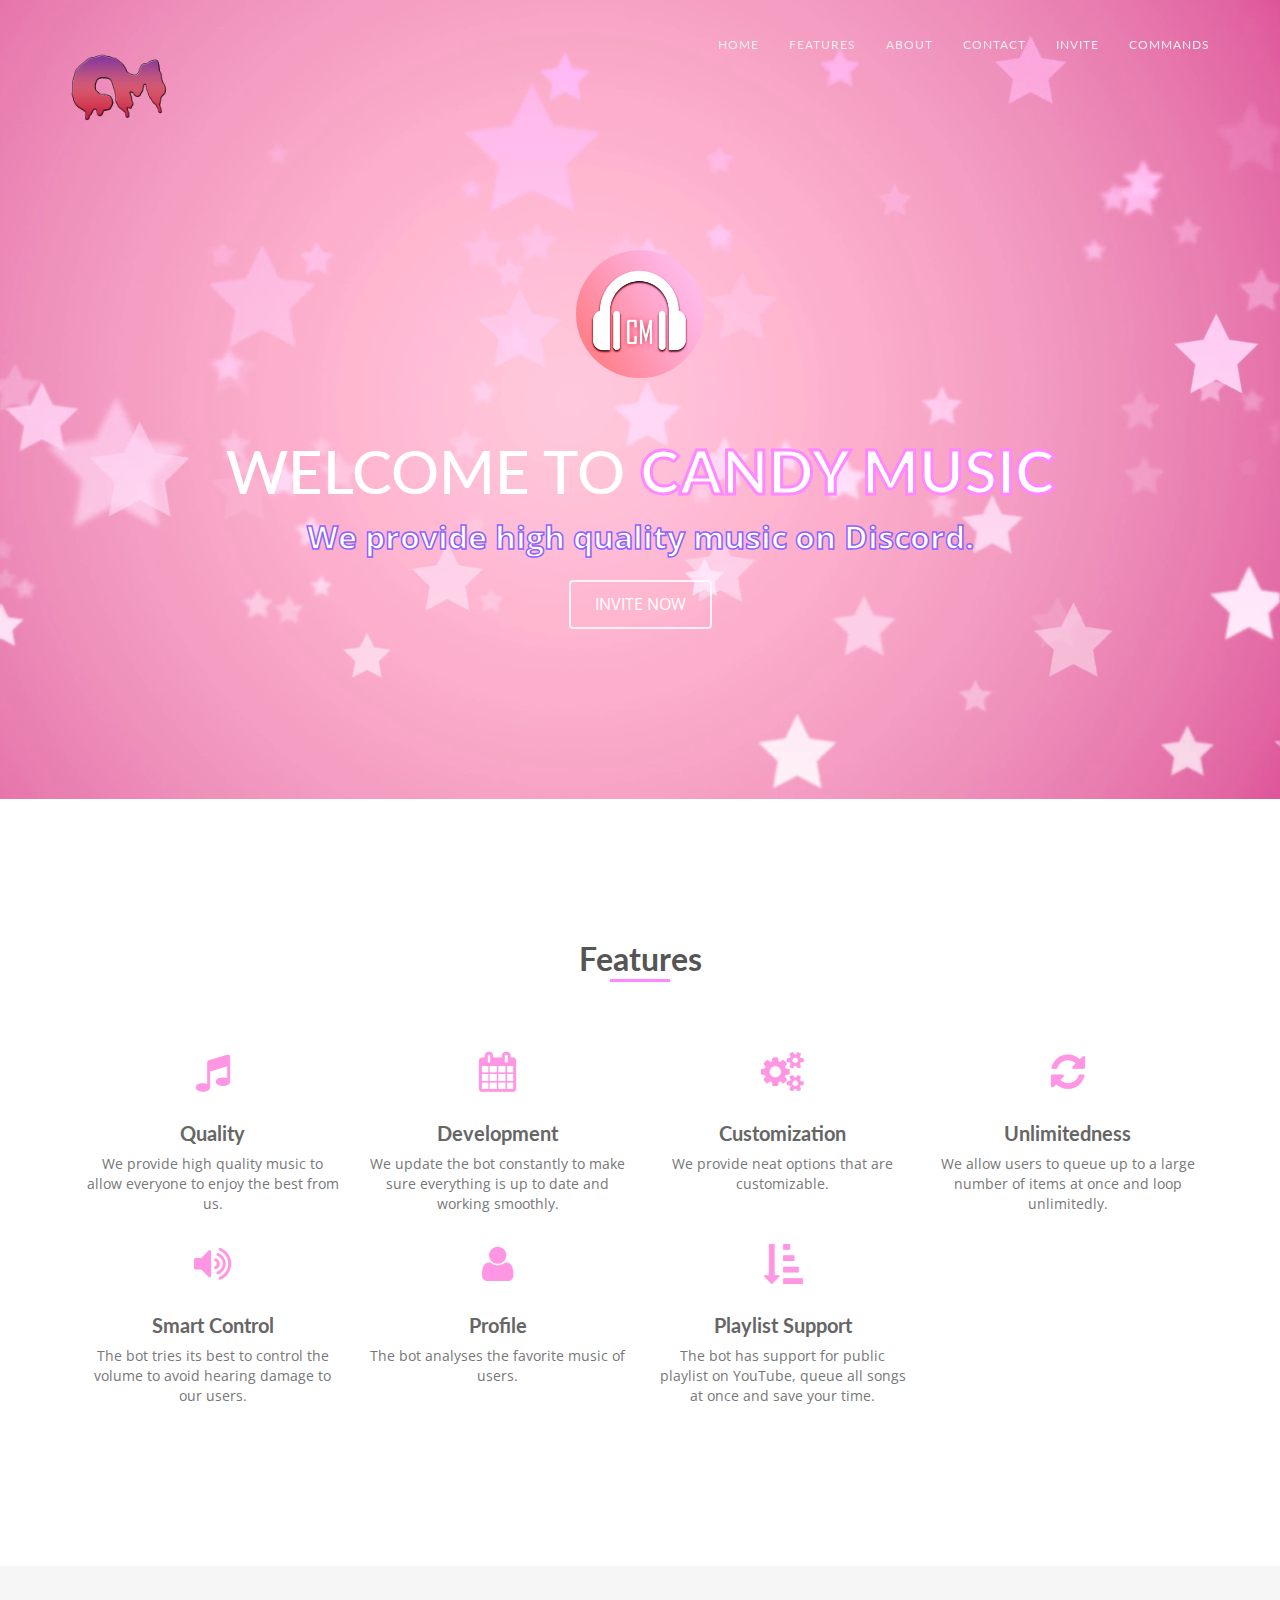
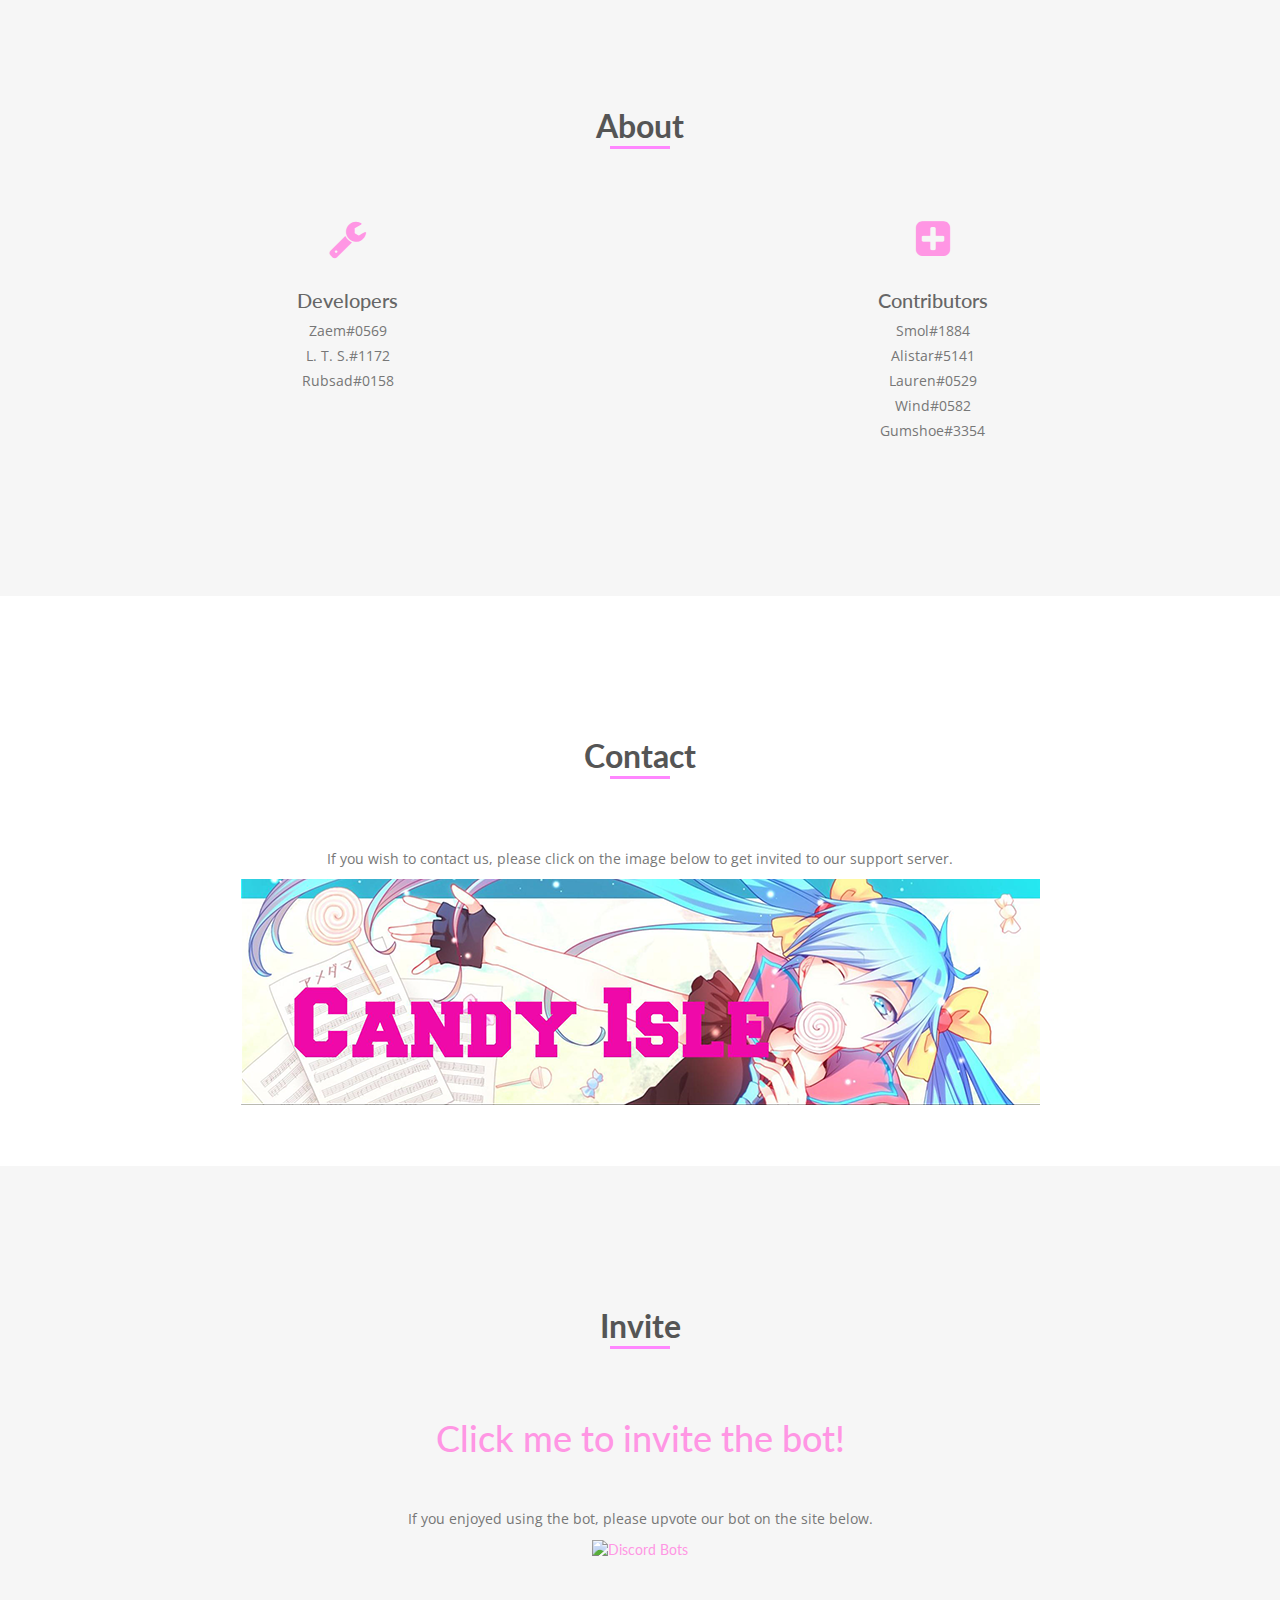
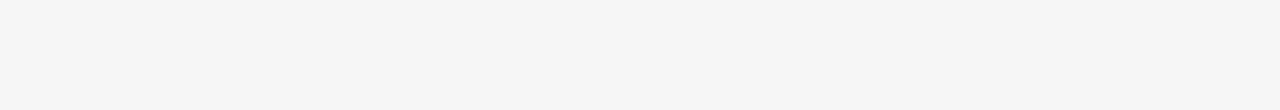
==== index.html @ 7e662207 "Update index.html" ====
<!DOCTYPE html>
<html>
	
	
	<head>
<meta charset="utf-8">
<meta name="viewport" content="width=device-width, initial-scale=1">
<title>Candy Music</title>
<script>

	var symbols = ["▃", "▄", "▅", "▆", "▇", "█"];
	setInterval(() => {
  document.title = symbols[Math.floor(Math.random()*symbols.length)] +" " + symbols[Math.floor(Math.random()*symbols.length)] + " " + symbols[Math.floor(Math.random()*symbols.length)] + " Candy Music " + symbols[Math.floor(Math.random()*symbols.length)] + " " + symbols[Math.floor(Math.random()*symbols.length)] + " " + symbols[Math.floor(Math.random()*symbols.length)];
	}, 250)
  </script>
  
<meta name="description" content="">
<meta name="author" content="">

<!-- Favicons
    ================================================== -->
<link rel="shortcut icon" href="img/favicon.ico" type="image/x-icon">
<link rel="apple-touch-icon" href="img/apple-touch-icon.png">
<link rel="apple-touch-icon" sizes="72x72" href="img/apple-touch-icon-72x72.png">
<link rel="apple-touch-icon" sizes="114x114" href="img/apple-touch-icon-114x114.png">

<!-- Bootstrap -->
<link rel="stylesheet" type="text/css"  href="css/bootstrap.css">
<link rel="stylesheet" type="text/css" href="fonts/font-awesome/css/font-awesome.css">
<link rel="stylesheet" type="text/css" href="fonts/font-awesome/css/styles.css">
<link href="https://file.myfontastic.com/V3TBBQQPGmrtsJyQskfBVn/icons.css" rel="stylesheet">


<!-- Stylesheet
    ================================================== -->
<link rel="stylesheet" type="text/css"  href="css/style.css">
<link rel="stylesheet" type="text/css" href="css/prettyPhoto.css">
<link href='http://fonts.googleapis.com/css?family=Lato:400,700,900,300' rel='stylesheet' type='text/css'>
<link href='http://fonts.googleapis.com/css?family=Open+Sans:400,700,800,600,300' rel='stylesheet' type='text/css'>
<script type="text/javascript" src="js/modernizr.custom.js"></script>

<!-- HTML5 shim and Respond.js for IE8 support of HTML5 elements and media queries -->
<!-- WARNING: Respond.js doesn't work if you view the page via file:// -->
<!--[if lt IE 9]>
      <script src="https://oss.maxcdn.com/html5shiv/3.7.2/html5shiv.min.js"></script>
      <script src="https://oss.maxcdn.com/respond/1.4.2/respond.min.js"></script>
    <![endif]-->

    <style>
	    @-webkit-keyframes pfp {
		    0%  {bottom:0px;}
		    50% {bottom:40px;}
		    100% {bottom:0px;}
            }
            @keyframes pfp {
              0%  {bottom:0px;}
              50% {bottom:40px;}
              100% {bottom:0px;}
            }

            img.CICover{
              width:auto;
            	max-width:75%;
            	height:auto;
            }
    </style>
</head>


	<body>
<nav id="menu" class="navbar navbar-default navbar-fixed-top">
        <div class="container"> 
          <!-- Brand and toggle get grouped for better mobile display -->
          <div class="navbar-header">
            <button type="button" class="navbar-toggle collapsed" data-toggle="collapse" data-target="#bs-example-navbar-collapse-1"> <span class="sr-only">Toggle navigation</span> <span class="icon-bar"></span> <span class="icon-bar"></span> <span class="icon-bar"></span> </button>
            <a class="navbar-brand" href="index.html"><img src="img/icon.png" width="100" height="100"></img><strong></strong></a></div>
          <!-- Collect the nav links, forms, and other content for toggling -->
          <div class="collapse navbar-collapse" id="bs-example-navbar-collapse-1">
            <ul class="nav navbar-nav navbar-right">
              <li><a href="#home" class="page-scroll">Home</a></li>
              <li><a href="#features-section" class="page-scroll">Features</a></li>
              <li><a href="#about-section" class="page-scroll">About</a></li>
              <li><a href="#contact-section" class="page-scroll">Contact</a></li>
              <li><a href="#invite-section" class="page-scroll">Invite</a></li>
              <li><a href="commands.html#commands-section" target="_self">Commands</a></li>
            </ul>
          </div>
          <!-- /.navbar-collapse --> 
        </div>
        <!-- /.container-fluid --> 
      </nav>
      </body>
      <!-- style="background-image:url(https://cdn.discordapp.com/attachments/242175117831045121/392961138247073802/floating-light-pink-stars-fade-in-and-out-against-a-pink-backdrop-looping-motion-background_spv1hisg.png); background-size: cover; background-repeat: no-repeat;" -->
<body>
        <header class="text-center" name="home">
                <div class="intro-text">
                  <img src="img/Untitle232d-1.png" style="border-radius: 50%; position: relative; -webkit-animation-name: pfp; -webkit-animation-duration: 2.5s; animation-name: pfp; animation-duration: 2.5s; animation-iteration-count: infinite; -webkit-animation-timing-function: ease-in-out; animation-timing-function: ease-in-out; animation-direction: alternate;" width="128px" height="128px"></img><br><br><br>
                  
                  <h1>Welcome to <strong>Candy Music</strong></h1>
                  <p2>We provide high quality music on Discord.</p2><br><br>
                  <a href="#invite-section" class="btn btn-default btn-lg page-scroll">INVITE NOW</a> </div>
              </header>
              
	<!-- features section-->
	<div id="features-section" class="text-center">
  <div class="container">
    <div class="features-title center">
      <h2>Features</h2>
      <hr>
      <div class="clearfix"></div>
      <p></p>
    </div>
    <div class="space"></div>
    <div class="row"></div>
      <div class="col-md-3 col-sm-6 service"> <i class="fa fa-music"></i>
        <h4>Quality</h4>
        <p>We provide high quality music to allow everyone to enjoy the best from us.</p>
      </div>
      <div class="col-md-3 col-sm-6 service"> <i class="fa fa-calendar"></i>
        <h4>Development</h4>
        <p>We update the bot constantly to make sure everything is up to date and working smoothly.</p>
      </div>
      <div class="col-md-3 col-sm-6 service"> <i class="fa fa-gears"></i>
        <h4>Customization</h4>
        <p>We provide neat options that are customizable.</p>
      </div>
      <div class="col-md-3 col-sm-6 service"> <i class="fa fa-refresh"></i>
        <h4>Unlimitedness</h4>
        <p>We allow users to queue up to a large number of items at once and loop unlimitedly.</p>
	      <br>
      </div>
	<div class="col-md-3 col-sm-4 service"> <i class="fa fa-volume-up"></i>
        <h4>Smart Control</h4>
        <p>The bot tries its best to control the volume to avoid hearing damage to our users.</p>
      </div>
	<div class="col-md-3 col-sm-4 service"> <i class="fa fa-user"></i>
        <h4>Profile</h4>
        <p>The bot analyses the favorite music of users.</p>
      </div>
	<div class="col-md-3 col-sm-4 service"> <i class="fa fa-sort-amount-asc"></i>
        <h4>Playlist Support</h4>
        <p>The bot has support for public playlist on YouTube, queue all songs at once and save your time.</p>
      </div>

		</div>
    </div>
  </div>
</div>

	<!-- services section-->
		
		<!-- about section -->
			<div id="about-section" class="text-center">
				<div class="container">
					<div class="about-title center">
						<h2>About</h2>
						<hr>
							<div class="clearfix"></div>
							<p></p>
						</div>
						<div class="space"></div>
						<div class="row">
							<div class="col-sm-4 col-md-6 col-lg-6 web"> <i class="fa fa-wrench"></i>
							<h4>Developers</h4>
              <p>Zaem#0569</p>
              <p>L. T. S.#1172</p>
              <p>Rubsad#0158</p>
							</div>
							<div class="col-sm-4 col-md-6 col-lg-6 web"><i class="fa fa-plus-square"></i>
								<h4>Contributors</h4>
                  <p>Smol#1884</p>
                  <p>Alistar#5141</p>
                  <p>Lauren#0529</p>
                  <p>Wind#0582</p>
                  <p>Gumshoe#3354</p>
								</div>
							</div>
					</div>
				</div>
      <!--about section-->

      		<!-- contact section -->
			<div id="contact-section" class="text-center">
				<div class="container">
					<div class="contact-title center">
						<h2>Contact</h2>
						<hr>
              <div class="clearfix"></div>
              <p></p>
              <div class="space"></div>
              <p>If you wish to contact us, please click on the image below to get invited to our support server.</p>
              <a href="https://discord.gg/82qbPBb" target="_blank"><img class="CICover" src="img/CI.png" /></a>
						</div>
					</div>
				</div>
      <!--contact section-->

          <!-- invite section -->
			<div id="invite-section" class="text-center">
				<div class="container">
					<div class="invite-title center">
						<h2>Invite</h2>
						<hr>
              <div class="clearfix"></div>
              <p></p>
              <div class="space"></div>
              <a class="invite" href="https://discordapp.com/oauth2/authorize?permissions=53554192&scope=bot&client_id=335021561973309442" target="_blank"><h1>Click me to invite the bot!</h1></a><br><br>
              <p>If you enjoyed using the bot, please upvote our bot on the site below.</p>
              <a href="https://discordbots.org/bot/335021561973309442">
                <img src="https://discordbots.org/api/widget/335021561973309442.svg" alt="Discord Bots" />
              </a>
						</div>
					</div>
				</div>
      <!--contact section-->
      
<!-- jQuery (necessary for Bootstrap's JavaScript plugins) --> 
<script src="https://ajax.googleapis.com/ajax/libs/jquery/1.11.1/jquery.min.js"></script> 
<script type="text/javascript" src="js/jquery.1.11.1.js"></script> 
<!-- Include all compiled plugins (below), or include individual files as needed --> 
<script type="text/javascript" src="js/bootstrap.js"></script> 
<script type="text/javascript" src="js/SmoothScroll.js"></script> 
<script type="text/javascript" src="js/jquery.counterup.js"></script> 
<script type="text/javascript" src="js/waypoints.js"></script> 
<script type="text/javascript" src="js/jquery.prettyPhoto.js"></script> 
<script type="text/javascript" src="js/jquery.isotope.js"></script> 
<script type="text/javascript" src="js/jqBootstrapValidation.js"></script> 
<script type="application/javascript">
  document.addEventListener('DOMContentLoaded', function() {
    if ( window.location.hash ) {
        smoothScroll.animateScroll(  null, window.location.hash  );
    }
});
</script>

<!-- Javascripts
    ================================================== --> 
<script type="text/javascript" src="js/main.js"></script>
</html>
---- fonts/font-awesome/css/styles.css ----
@charset "UTF-8";

@font-face {
  font-family: "cmicon";
  src:url("fonts/cmicon.eot");
  src:url("fonts/cmicon.eot?#iefix") format("embedded-opentype"),
    url("fonts/cmicon.woff") format("woff"),
    url("fonts/cmicon.ttf") format("truetype"),
    url("fonts/cmicon.svg#cmicon") format("svg");
  font-weight: normal;
  font-style: normal;

}

[data-icon]:before {
  font-family: "cmicon" !important;
  content: attr(data-icon);
  font-style: normal !important;
  font-weight: normal !important;
  font-variant: normal !important;
  text-transform: none !important;
  speak: none;
  line-height: 1;
  -webkit-font-smoothing: antialiased;
  -moz-osx-font-smoothing: grayscale;
}

[class^="icon-"]:before,
[class*=" icon-"]:before {
  font-family: "cmicon" !important;
  font-style: normal !important;
  font-weight: normal !important;
  font-variant: normal !important;
  text-transform: none !important;
  speak: none;
  line-height: 1;
  -webkit-font-smoothing: antialiased;
  -moz-osx-font-smoothing: grayscale;
}

.icon-cmicon:before {
  content: "\61";
}
---- css/style.css ----
body, html {
	font-family: 'Lato', sans-serif;
	text-rendering: optimizeLegibility !important;
	-webkit-font-smoothing: antialiased !important;
	color: #777;
}
h1 strong {
	font-weight: 900;
	-webkit-text-stroke: 3.0px #FF87FF;
	-webkit-text-fill-color: #FFFFFF;
}
h2 {
	line-height: 20px;
	font-size: 32px;
	font-weight: 700;
	margin: 0;
	color: #555;
}
h3 {
	font-size: 16px;
	font-weight: 700;
}
h4 {
	font-size: 20px;
	color: #666;
}
h5 {
	text-transform: uppercase;
	font-weight: 700;
	line-height: 20px;
}
p {
	font-family: 'Open Sans', sans-serif;
}
p2{
	-webkit-text-stroke: 1.5px #8D63FF;
	-webkit-text-fill-color: #FFFFFF;
	font-family: 'Open Sans', sans-serif;
	font-size: 32px;
	font-weight: 700;
}
a {
	color: #ff96e4;
}
a:hover, a:focus {
	text-decoration: none;
	color: rgb(34, 34, 34);
}
a.invite:hover, a.invite:visited, a.invite:active{
	text-decoration: none;
	color: purple;
}
.clearfix:after {
	visibility: hidden;
	display: block;
	font-size: 0;
	content: " ";
	clear: both;
	height: 0;
}
.clearfix {
	display: inline-block;
}
* html .clearfix {
	height: 1%;
}
.clearfix {
	display: block;
}
ul, ol {
	padding: 0;
	webkit-padding: 0;
	moz-padding: 0;
	list-style: none;
}
hr {
	height: 3px;
	width: 60px;
	text-align: center;
	position: relative;
	background: #FF87FF;
	border: 0;
	margin: 10px auto 30px;
}
/* Navigation */
#menu {
	padding: 20px;
	transition: all 0.8s;
}
#menu.navbar-default {
	background-color: rgba(248, 248, 248, 0);
	border-color: rgba(231, 231, 231, 0);
}
#menu a.navbar-brand {
	text-transform: uppercase;
	font-size: 22px;
	color: #fff;
	font-weight: 900;
}
#menu a.navbar-brand i.fa {
	color: rgba(255,255,255,0.7);
	margin-right: 3px;
}
#menu.navbar-default .navbar-nav > li > a {
	text-transform: uppercase;
	color: #eeeeee;
	font-size: 12px;
	letter-spacing: 1px;
}
#menu.navbar-default .navbar-nav > li > a:hover {
	color: #cf8cff;
}
.on {
	background-color: #6e0072 !important;
	padding: 0 !important;
}
.navbar-default .navbar-nav > .active > a, .navbar-default .navbar-nav > .active > a:hover, .navbar-default .navbar-nav > .active > a:focus {
	color: #cf8cff !important;
	background-color: transparent;
}
.navbar-toggle {
	border-radius: 0;
}
.navbar-default .navbar-toggle:hover, .navbar-default .navbar-toggle:focus {
	background-color: #cf8cff;
	border-color: #cf8cff;
}
.navbar-default .navbar-toggle:hover>.icon-bar {
	background-color: #FFF;
}
/* Home Style */
header { 
	background: url(../img/bg.png) no-repeat bottom right;
	background-size: cover;
	color: #cfcfcf;
	position: relative;
	height: 100%;
}
header p {
	color: rgba(255,255,255,0.8);
	font-size: 20px;
	margin-bottom: 80px;
}
.intro-text {
	position: relative;
	padding-top: 250px;
	padding-right: 0;
	padding-left: 0;
	padding-bottom: 170px;
}
.intro-text H1 {
	font-size: 60px;
	text-transform: uppercase;
	color: #fff;
}
.btn-default {
	color: #fff;
	font-family: 'Open Sans', sans-serif;
	background-color: transparent;
	border: 2px solid rgba(255,255,255,0.8);
	margin: 0 8px;
	padding: 12px 24px;
	font-size: 16px;
	transition: all 0.5s;
	border-radius: 4px;
}
.btn-default:hover, .btn-default:focus, .btn-default.focus, .btn-default:active, .btn-default.active {
	background-color: #fff;
	color: #ff96e4;
	border-color: #fff;
}
/* Features Section */
#features-section {
	padding: 150px 0;
	background-color: #fff;
}
#features-section h4 {
	font-weight: 700;
}
.space {
	margin-top: 40px;
}
#features-section i.fa {
	font-size: 40px;
	margin-bottom: 20px;
	transition: all 0.5s;
	color: #ff96e4;
}
/* About Section */
#about-section {
	padding: 150px 0;
	background-color: #f6f6f6;
}
#about-section p {
	margin-top: 5px;
	margin-bottom: 5px;
}

#about-section i.fa {
	font-size: 40px;
	margin-bottom: 20px;
	transition: all 0.5s;
	color: #ff96e4;
}
/* Invite Section */
#invite-section {
	padding: 150px 0;
	background-color: #f6f6f6;
}
.section-title.center {
	padding: 30px 0;
}
.section-title h2 {
	margin-bottom: 30px;
}
img.img-circle.team-img {
	width: 150px;
	height: 150px;
	border: 4px solid transparent;
	transition: all 0.5s;
}
/* Contact Section */
#contact-section {
	padding: 150px 0 60px 0;
}
#contact-section h3 {
	font-size: 20px;
	font-weight: 400;
}
#contact-section form {
	padding: 30px 0;
}
#contact-section i.fa {
	color: #0dad8d;
	font-size: 16px;
	margin-bottom: 10px;
}
label {
	font-size: 12px;
	font-weight: 400;
	font-family: 'Open Sans', sans-serif;
	float: left;
}
#contact-section .form-control {
	display: block;
	width: 100%;
	padding: 6px 12px;
	font-size: 14px;
	line-height: 1.42857143;
	color: #555;
	background-color: #fff;
	background-image: none;
	border: 1px solid #ccc;
	border-radius: 2px;
	-webkit-box-shadow: none;
	box-shadow: none;
	-webkit-transition: none;
	-o-transition: none;
	transition: none;
}
#contact-section .form-control:focus {
	border-color: inherit;
	outline: 0;
	-webkit-box-shadow: transparent;
	box-shadow: transparent;
}
#contact-section .btn {
	background: transparent;
	border: 2px solid #12dbb2;
	border-radius: 4px;
	padding: 10px 20px;
	margin-top: 20px;
	color: #0dbf9b;
}
#contact-section .btn:hover, #contact-section .btn:focus {
	background: #0dbf9b;
	border: 2px solid #0dbf9b;
	color: #fff;
}
#contact-section .text-danger {
	color: #cc3300;
	text-align: left;
}
.btn:active, .btn.active {
	background-image: none;
	outline: 0;
	-webkit-box-shadow: none;
	box-shadow: none;
}
a:focus, .btn:focus, .btn:active:focus, .btn.active:focus, .btn.focus, .btn:active.focus, .btn.active.focus {
	outline: none;
	outline-offset: none;
}

/* Commands Section */
#commands-section {
	padding: 150px 0;
	background-color: #f6f6f6;
}
#commands-section p {
	margin-top: 5px;
	margin-bottom: 5px;
}

#commands-section i.fa {
	font-size: 40px;
	margin-bottom: 20px;
	transition: all 0.5s;
	color: #ff96e4;
}

/* Commands Table Section */
#commands-table {
    font-family: 'Open Sans', sans-serif;
    border-collapse: collapse;
    width: 100%;
    overflow: scroll;
}

#commands-table info.fa{
	font-size: 20px;
	color: #00a1ff;
	vertical-align: middle;
}

#commands-table warning.fa{
	font-size: 20px;
	color: #ffaa00;
	vertical-align: middle;
}

#commands-table td, #commands-table th {
    border: 1px solid #ddd;
    padding: 8px;
}

#commands-table tr:nth-child{background-color: #f2f2f2;}

#commands-table tr:hover {background-color: #ddd;}

#commands-table th {
    padding-top: 12px;
    padding-bottom: 12px;
	text-align: left;
	font-size: 32px;
    background-color: #4CAF50;
	color: white;
}

/* Footer */
#footer {
	background-color: #222222;
	color: #777;
	padding: 15px 0 10px 0;
	text-align: center;
}
#footer p {
	font-size: 13px;
	margin-top: 10px;
}
#footer a {
	color: #999;
}
#footer a:hover, a:focus {
	text-decoration: none;
	color: #0dad8d;
}

@media (max-width: 768px) {
.content {
	padding: 40% 0 0;
}
}

@media (max-width: 603px) {
#menu.navbar-default {
	background-color: rgba(0, 0, 0, 0.7);
}
label {
	float: none !important
}
.hover-bg .hover-text {
	padding: 12% 10%;
}
}

@media (max-width: 360px) {
.hover-bg .hover-text {
	padding: 22% 10%;
}
}
---- css/prettyPhoto.css ----
div.pp_default .pp_top,div.pp_default .pp_top .pp_middle,div.pp_default .pp_top .pp_left,div.pp_default .pp_top .pp_right,div.pp_default .pp_bottom,div.pp_default .pp_bottom .pp_left,div.pp_default .pp_bottom .pp_middle,div.pp_default .pp_bottom .pp_right{height:13px}
div.pp_default .pp_top .pp_left{background:url(../img/prettyPhoto/default/sprite.png) -78px -93px no-repeat}
div.pp_default .pp_top .pp_middle{background:url(../img/prettyPhoto/default/sprite_x.png) top left repeat-x}
div.pp_default .pp_top .pp_right{background:url(../img/prettyPhoto/default/sprite.png) -112px -93px no-repeat}
div.pp_default .pp_content .ppt{color:#f8f8f8}
div.pp_default .pp_content_container .pp_left{background:url(../img/prettyPhoto/default/sprite_y.png) -7px 0 repeat-y;padding-left:13px}
div.pp_default .pp_content_container .pp_right{background:url(../img/prettyPhoto/default/sprite_y.png) top right repeat-y;padding-right:13px}
div.pp_default .pp_next:hover{background:url(../img/prettyPhoto/default/sprite_next.png) center right no-repeat;cursor:pointer}
div.pp_default .pp_previous:hover{background:url(../img/prettyPhoto/default/sprite_prev.png) center left no-repeat;cursor:pointer}
div.pp_default .pp_expand{background:url(../img/prettyPhoto/default/sprite.png) 0 -29px no-repeat;cursor:pointer;width:28px;height:28px}
div.pp_default .pp_expand:hover{background:url(../img/prettyPhoto/default/sprite.png) 0 -56px no-repeat;cursor:pointer}
div.pp_default .pp_contract{background:url(../img/prettyPhoto/default/sprite.png) 0 -84px no-repeat;cursor:pointer;width:28px;height:28px}
div.pp_default .pp_contract:hover{background:url(../img/prettyPhoto/default/sprite.png) 0 -113px no-repeat;cursor:pointer}
div.pp_default .pp_close{width:30px;height:30px;background:url(../img/prettyPhoto/default/sprite.png) 2px 1px no-repeat;cursor:pointer}
div.pp_default .pp_gallery ul li a{background:url(../img/prettyPhoto/default/default_thumb.png) center center #f8f8f8;border:1px solid #aaa}
div.pp_default .pp_social{margin-top:7px}
div.pp_default .pp_gallery a.pp_arrow_previous,div.pp_default .pp_gallery a.pp_arrow_next{position:static;left:auto}
div.pp_default .pp_nav .pp_play,div.pp_default .pp_nav .pp_pause{background:url(../img/prettyPhoto/default/sprite.png) -51px 1px no-repeat;height:30px;width:30px}
div.pp_default .pp_nav .pp_pause{background-position:-51px -29px}
div.pp_default a.pp_arrow_previous,div.pp_default a.pp_arrow_next{background:url(../img/prettyPhoto/default/sprite.png) -31px -3px no-repeat;height:20px;width:20px;margin:4px 0 0}
div.pp_default a.pp_arrow_next{left:52px;background-position:-82px -3px}
div.pp_default .pp_content_container .pp_details{margin-top:5px}
div.pp_default .pp_nav{clear:none;height:30px;width:110px;position:relative}
div.pp_default .pp_nav .currentTextHolder{font-family:Georgia;font-style:italic;color:#999;font-size:11px;left:75px;line-height:25px;position:absolute;top:2px;margin:0;padding:0 0 0 10px}
div.pp_default .pp_close:hover,div.pp_default .pp_nav .pp_play:hover,div.pp_default .pp_nav .pp_pause:hover,div.pp_default .pp_arrow_next:hover,div.pp_default .pp_arrow_previous:hover{opacity:0.7}
div.pp_default .pp_description{font-size:11px;font-weight:700;line-height:14px;margin:5px 50px 5px 0}
div.pp_default .pp_bottom .pp_left{background:url(../img/prettyPhoto/default/sprite.png) -78px -127px no-repeat}
div.pp_default .pp_bottom .pp_middle{background:url(../img/prettyPhoto/default/sprite_x.png) bottom left repeat-x}
div.pp_default .pp_bottom .pp_right{background:url(../img/prettyPhoto/default/sprite.png) -112px -127px no-repeat}
div.pp_default .pp_loaderIcon{background:url(../img/prettyPhoto/default/loader.gif) center center no-repeat}
div.light_rounded .pp_top .pp_left{background:url(../img/prettyPhoto/light_rounded/sprite.png) -88px -53px no-repeat}
div.light_rounded .pp_top .pp_right{background:url(../img/prettyPhoto/light_rounded/sprite.png) -110px -53px no-repeat}
div.light_rounded .pp_next:hover{background:url(../img/prettyPhoto/light_rounded/btnNext.png) center right no-repeat;cursor:pointer}
div.light_rounded .pp_previous:hover{background:url(../img/prettyPhoto/light_rounded/btnPrevious.png) center left no-repeat;cursor:pointer}
div.light_rounded .pp_expand{background:url(../img/prettyPhoto/light_rounded/sprite.png) -31px -26px no-repeat;cursor:pointer}
div.light_rounded .pp_expand:hover{background:url(../img/prettyPhoto/light_rounded/sprite.png) -31px -47px no-repeat;cursor:pointer}
div.light_rounded .pp_contract{background:url(../img/prettyPhoto/light_rounded/sprite.png) 0 -26px no-repeat;cursor:pointer}
div.light_rounded .pp_contract:hover{background:url(../img/prettyPhoto/light_rounded/sprite.png) 0 -47px no-repeat;cursor:pointer}
div.light_rounded .pp_close{width:75px;height:22px;background:url(../img/prettyPhoto/light_rounded/sprite.png) -1px -1px no-repeat;cursor:pointer}
div.light_rounded .pp_nav .pp_play{background:url(../img/prettyPhoto/light_rounded/sprite.png) -1px -100px no-repeat;height:15px;width:14px}
div.light_rounded .pp_nav .pp_pause{background:url(../img/prettyPhoto/light_rounded/sprite.png) -24px -100px no-repeat;height:15px;width:14px}
div.light_rounded .pp_arrow_previous{background:url(../img/prettyPhoto/light_rounded/sprite.png) 0 -71px no-repeat}
div.light_rounded .pp_arrow_next{background:url(../img/prettyPhoto/light_rounded/sprite.png) -22px -71px no-repeat}
div.light_rounded .pp_bottom .pp_left{background:url(../img/prettyPhoto/light_rounded/sprite.png) -88px -80px no-repeat}
div.light_rounded .pp_bottom .pp_right{background:url(../img/prettyPhoto/light_rounded/sprite.png) -110px -80px no-repeat}
div.dark_rounded .pp_top .pp_left{background:url(../img/prettyPhoto/dark_rounded/sprite.png) -88px -53px no-repeat}
div.dark_rounded .pp_top .pp_right{background:url(../img/prettyPhoto/dark_rounded/sprite.png) -110px -53px no-repeat}
div.dark_rounded .pp_content_container .pp_left{background:url(../img/prettyPhoto/dark_rounded/contentPattern.png) top left repeat-y}
div.dark_rounded .pp_content_container .pp_right{background:url(../img/prettyPhoto/dark_rounded/contentPattern.png) top right repeat-y}
div.dark_rounded .pp_next:hover{background:url(../img/prettyPhoto/dark_rounded/btnNext.png) center right no-repeat;cursor:pointer}
div.dark_rounded .pp_previous:hover{background:url(../img/prettyPhoto/dark_rounded/btnPrevious.png) center left no-repeat;cursor:pointer}
div.dark_rounded .pp_expand{background:url(../img/prettyPhoto/dark_rounded/sprite.png) -31px -26px no-repeat;cursor:pointer}
div.dark_rounded .pp_expand:hover{background:url(../img/prettyPhoto/dark_rounded/sprite.png) -31px -47px no-repeat;cursor:pointer}
div.dark_rounded .pp_contract{background:url(../img/prettyPhoto/dark_rounded/sprite.png) 0 -26px no-repeat;cursor:pointer}
div.dark_rounded .pp_contract:hover{background:url(../img/prettyPhoto/dark_rounded/sprite.png) 0 -47px no-repeat;cursor:pointer}
div.dark_rounded .pp_close{width:75px;height:22px;background:url(../img/prettyPhoto/dark_rounded/sprite.png) -1px -1px no-repeat;cursor:pointer}
div.dark_rounded .pp_description{margin-right:85px;color:#fff}
div.dark_rounded .pp_nav .pp_play{background:url(../img/prettyPhoto/dark_rounded/sprite.png) -1px -100px no-repeat;height:15px;width:14px}
div.dark_rounded .pp_nav .pp_pause{background:url(../img/prettyPhoto/dark_rounded/sprite.png) -24px -100px no-repeat;height:15px;width:14px}
div.dark_rounded .pp_arrow_previous{background:url(../img/prettyPhoto/dark_rounded/sprite.png) 0 -71px no-repeat}
div.dark_rounded .pp_arrow_next{background:url(../img/prettyPhoto/dark_rounded/sprite.png) -22px -71px no-repeat}
div.dark_rounded .pp_bottom .pp_left{background:url(../img/prettyPhoto/dark_rounded/sprite.png) -88px -80px no-repeat}
div.dark_rounded .pp_bottom .pp_right{background:url(../img/prettyPhoto/dark_rounded/sprite.png) -110px -80px no-repeat}
div.dark_rounded .pp_loaderIcon{background:url(../img/prettyPhoto/dark_rounded/loader.gif) center center no-repeat}
div.dark_square .pp_left,div.dark_square .pp_middle,div.dark_square .pp_right,div.dark_square .pp_content{background:#000}
div.dark_square .pp_description{color:#fff;margin:0 85px 0 0}
div.dark_square .pp_loaderIcon{background:url(../img/prettyPhoto/dark_square/loader.gif) center center no-repeat}
div.dark_square .pp_expand{background:url(../img/prettyPhoto/dark_square/sprite.png) -31px -26px no-repeat;cursor:pointer}
div.dark_square .pp_expand:hover{background:url(../img/prettyPhoto/dark_square/sprite.png) -31px -47px no-repeat;cursor:pointer}
div.dark_square .pp_contract{background:url(../img/prettyPhoto/dark_square/sprite.png) 0 -26px no-repeat;cursor:pointer}
div.dark_square .pp_contract:hover{background:url(../img/prettyPhoto/dark_square/sprite.png) 0 -47px no-repeat;cursor:pointer}
div.dark_square .pp_close{width:75px;height:22px;background:url(../img/prettyPhoto/dark_square/sprite.png) -1px -1px no-repeat;cursor:pointer}
div.dark_square .pp_nav{clear:none}
div.dark_square .pp_nav .pp_play{background:url(../img/prettyPhoto/dark_square/sprite.png) -1px -100px no-repeat;height:15px;width:14px}
div.dark_square .pp_nav .pp_pause{background:url(../img/prettyPhoto/dark_square/sprite.png) -24px -100px no-repeat;height:15px;width:14px}
div.dark_square .pp_arrow_previous{background:url(../img/prettyPhoto/dark_square/sprite.png) 0 -71px no-repeat}
div.dark_square .pp_arrow_next{background:url(../img/prettyPhoto/dark_square/sprite.png) -22px -71px no-repeat}
div.dark_square .pp_next:hover{background:url(../img/prettyPhoto/dark_square/btnNext.png) center right no-repeat;cursor:pointer}
div.dark_square .pp_previous:hover{background:url(../img/prettyPhoto/dark_square/btnPrevious.png) center left no-repeat;cursor:pointer}
div.light_square .pp_expand{background:url(../img/prettyPhoto/light_square/sprite.png) -31px -26px no-repeat;cursor:pointer}
div.light_square .pp_expand:hover{background:url(../img/prettyPhoto/light_square/sprite.png) -31px -47px no-repeat;cursor:pointer}
div.light_square .pp_contract{background:url(../img/prettyPhoto/light_square/sprite.png) 0 -26px no-repeat;cursor:pointer}
div.light_square .pp_contract:hover{background:url(../img/prettyPhoto/light_square/sprite.png) 0 -47px no-repeat;cursor:pointer}
div.light_square .pp_close{width:75px;height:22px;background:url(../img/prettyPhoto/light_square/sprite.png) -1px -1px no-repeat;cursor:pointer}
div.light_square .pp_nav .pp_play{background:url(../img/prettyPhoto/light_square/sprite.png) -1px -100px no-repeat;height:15px;width:14px}
div.light_square .pp_nav .pp_pause{background:url(../img/prettyPhoto/light_square/sprite.png) -24px -100px no-repeat;height:15px;width:14px}
div.light_square .pp_arrow_previous{background:url(../img/prettyPhoto/light_square/sprite.png) 0 -71px no-repeat}
div.light_square .pp_arrow_next{background:url(../img/prettyPhoto/light_square/sprite.png) -22px -71px no-repeat}
div.light_square .pp_next:hover{background:url(../img/prettyPhoto/light_square/btnNext.png) center right no-repeat;cursor:pointer}
div.light_square .pp_previous:hover{background:url(../img/prettyPhoto/light_square/btnPrevious.png) center left no-repeat;cursor:pointer}
div.facebook .pp_top .pp_left{background:url(../img/prettyPhoto/facebook/sprite.png) -88px -53px no-repeat}
div.facebook .pp_top .pp_middle{background:url(../img/prettyPhoto/facebook/contentPatternTop.png) top left repeat-x}
div.facebook .pp_top .pp_right{background:url(../img/prettyPhoto/facebook/sprite.png) -110px -53px no-repeat}
div.facebook .pp_content_container .pp_left{background:url(../img/prettyPhoto/facebook/contentPatternLeft.png) top left repeat-y}
div.facebook .pp_content_container .pp_right{background:url(../img/prettyPhoto/facebook/contentPatternRight.png) top right repeat-y}
div.facebook .pp_expand{background:url(../img/prettyPhoto/facebook/sprite.png) -31px -26px no-repeat;cursor:pointer}
div.facebook .pp_expand:hover{background:url(../img/prettyPhoto/facebook/sprite.png) -31px -47px no-repeat;cursor:pointer}
div.facebook .pp_contract{background:url(../img/prettyPhoto/facebook/sprite.png) 0 -26px no-repeat;cursor:pointer}
div.facebook .pp_contract:hover{background:url(../img/prettyPhoto/facebook/sprite.png) 0 -47px no-repeat;cursor:pointer}
div.facebook .pp_close{width:22px;height:22px;background:url(../img/prettyPhoto/facebook/sprite.png) -1px -1px no-repeat;cursor:pointer}
div.facebook .pp_description{margin:0 37px 0 0}
div.facebook .pp_loaderIcon{background:url(../img/prettyPhoto/facebook/loader.gif) center center no-repeat}
div.facebook .pp_arrow_previous{background:url(../img/prettyPhoto/facebook/sprite.png) 0 -71px no-repeat;height:22px;margin-top:0;width:22px}
div.facebook .pp_arrow_previous.disabled{background-position:0 -96px;cursor:default}
div.facebook .pp_arrow_next{background:url(../img/prettyPhoto/facebook/sprite.png) -32px -71px no-repeat;height:22px;margin-top:0;width:22px}
div.facebook .pp_arrow_next.disabled{background-position:-32px -96px;cursor:default}
div.facebook .pp_nav{margin-top:0}
div.facebook .pp_nav p{font-size:15px;padding:0 3px 0 4px}
div.facebook .pp_nav .pp_play{background:url(../img/prettyPhoto/facebook/sprite.png) -1px -123px no-repeat;height:22px;width:22px}
div.facebook .pp_nav .pp_pause{background:url(../img/prettyPhoto/facebook/sprite.png) -32px -123px no-repeat;height:22px;width:22px}
div.facebook .pp_next:hover{background:url(../img/prettyPhoto/facebook/btnNext.png) center right no-repeat;cursor:pointer}
div.facebook .pp_previous:hover{background:url(../img/prettyPhoto/facebook/btnPrevious.png) center left no-repeat;cursor:pointer}
div.facebook .pp_bottom .pp_left{background:url(../img/prettyPhoto/facebook/sprite.png) -88px -80px no-repeat}
div.facebook .pp_bottom .pp_middle{background:url(../img/prettyPhoto/facebook/contentPatternBottom.png) top left repeat-x}
div.facebook .pp_bottom .pp_right{background:url(../img/prettyPhoto/facebook/sprite.png) -110px -80px no-repeat}
div.pp_pic_holder a:focus{outline:none}
div.pp_overlay{background:#000;display:none;left:0;position:absolute;top:0;width:100%;z-index:9500}
div.pp_pic_holder{display:none;position:absolute;width:100px;z-index:10000}
.pp_content{height:40px;min-width:40px}
* html .pp_content{width:40px}
.pp_content_container{position:relative;text-align:left;width:100%}
.pp_content_container .pp_left{padding-left:20px}
.pp_content_container .pp_right{padding-right:20px}
.pp_content_container .pp_details{float:left;margin:10px 0 2px}
.pp_description{display:none;margin:0}
.pp_social{float:left;margin:0}
.pp_social .facebook{float:left;margin-left:5px;width:55px;overflow:hidden}
.pp_social .twitter{float:left}
.pp_nav{clear:right;float:left;margin:3px 10px 0 0}
.pp_nav p{float:left;white-space:nowrap;margin:2px 4px}
.pp_nav .pp_play,.pp_nav .pp_pause{float:left;margin-right:4px;text-indent:-10000px}
a.pp_arrow_previous,a.pp_arrow_next{display:block;float:left;height:15px;margin-top:3px;overflow:hidden;text-indent:-10000px;width:14px}
.pp_hoverContainer{position:absolute;top:0;width:100%;z-index:2000}
.pp_gallery{display:none;left:50%;margin-top:-50px;position:absolute;z-index:10000}
.pp_gallery div{float:left;overflow:hidden;position:relative}
.pp_gallery ul{float:left;height:35px;position:relative;white-space:nowrap;margin:0 0 0 5px;padding:0}
.pp_gallery ul a{border:1px rgba(0,0,0,0.5) solid;display:block;float:left;height:33px;overflow:hidden}
.pp_gallery ul a img{border:0}
.pp_gallery li{display:block;float:left;margin:0 5px 0 0;padding:0}
.pp_gallery li.default a{background:url(../img/prettyPhoto/facebook/default_thumbnail.gif) 0 0 no-repeat;display:block;height:33px;width:50px}
.pp_gallery .pp_arrow_previous,.pp_gallery .pp_arrow_next{margin-top:7px!important}
a.pp_next{background:url(../img/prettyPhoto/light_rounded/btnNext.png) 10000px 10000px no-repeat;display:block;float:right;height:100%;text-indent:-10000px;width:49%}
a.pp_previous{background:url(../img/prettyPhoto/light_rounded/btnNext.png) 10000px 10000px no-repeat;display:block;float:left;height:100%;text-indent:-10000px;width:49%}
a.pp_expand,a.pp_contract{cursor:pointer;display:none;height:20px;position:absolute;right:30px;text-indent:-10000px;top:10px;width:20px;z-index:20000}
a.pp_close{position:absolute;right:0;top:0;display:block;line-height:22px;text-indent:-10000px}
.pp_loaderIcon{display:block;height:24px;left:50%;position:absolute;top:50%;width:24px;margin:-12px 0 0 -12px}
#pp_full_res{line-height:1!important}
#pp_full_res .pp_inline{text-align:left}
#pp_full_res .pp_inline p{margin:0 0 15px}
div.ppt{color:#fff;display:none;font-size:17px;z-index:9999;margin:0 0 5px 15px}
div.pp_default .pp_content,div.light_rounded .pp_content{background-color:#fff}
div.pp_default #pp_full_res .pp_inline,div.light_rounded .pp_content .ppt,div.light_rounded #pp_full_res .pp_inline,div.light_square .pp_content .ppt,div.light_square #pp_full_res .pp_inline,div.facebook .pp_content .ppt,div.facebook #pp_full_res .pp_inline{color:#000}
div.pp_default .pp_gallery ul li a:hover,div.pp_default .pp_gallery ul li.selected a,.pp_gallery ul a:hover,.pp_gallery li.selected a{border-color:#fff}
div.pp_default .pp_details,div.light_rounded .pp_details,div.dark_rounded .pp_details,div.dark_square .pp_details,div.light_square .pp_details,div.facebook .pp_details{position:relative}
div.light_rounded .pp_top .pp_middle,div.light_rounded .pp_content_container .pp_left,div.light_rounded .pp_content_container .pp_right,div.light_rounded .pp_bottom .pp_middle,div.light_square .pp_left,div.light_square .pp_middle,div.light_square .pp_right,div.light_square .pp_content,div.facebook .pp_content{background:#fff}
div.light_rounded .pp_description,div.light_square .pp_description{margin-right:85px}
div.light_rounded .pp_gallery a.pp_arrow_previous,div.light_rounded .pp_gallery a.pp_arrow_next,div.dark_rounded .pp_gallery a.pp_arrow_previous,div.dark_rounded .pp_gallery a.pp_arrow_next,div.dark_square .pp_gallery a.pp_arrow_previous,div.dark_square .pp_gallery a.pp_arrow_next,div.light_square .pp_gallery a.pp_arrow_previous,div.light_square .pp_gallery a.pp_arrow_next{margin-top:12px!important}
div.light_rounded .pp_arrow_previous.disabled,div.dark_rounded .pp_arrow_previous.disabled,div.dark_square .pp_arrow_previous.disabled,div.light_square .pp_arrow_previous.disabled{background-position:0 -87px;cursor:default}
div.light_rounded .pp_arrow_next.disabled,div.dark_rounded .pp_arrow_next.disabled,div.dark_square .pp_arrow_next.disabled,div.light_square .pp_arrow_next.disabled{background-position:-22px -87px;cursor:default}
div.light_rounded .pp_loaderIcon,div.light_square .pp_loaderIcon{background:url(../img/prettyPhoto/light_rounded/loader.gif) center center no-repeat}
div.dark_rounded .pp_top .pp_middle,div.dark_rounded .pp_content,div.dark_rounded .pp_bottom .pp_middle{background:url(../img/prettyPhoto/dark_rounded/contentPattern.png) top left repeat}
div.dark_rounded .currentTextHolder,div.dark_square .currentTextHolder{color:#c4c4c4}
div.dark_rounded #pp_full_res .pp_inline,div.dark_square #pp_full_res .pp_inline{color:#fff}
.pp_top,.pp_bottom{height:20px;position:relative}
* html .pp_top,* html .pp_bottom{padding:0 20px}
.pp_top .pp_left,.pp_bottom .pp_left{height:20px;left:0;position:absolute;width:20px}
.pp_top .pp_middle,.pp_bottom .pp_middle{height:20px;left:20px;position:absolute;right:20px}
* html .pp_top .pp_middle,* html .pp_bottom .pp_middle{left:0;position:static}
.pp_top .pp_right,.pp_bottom .pp_right{height:20px;left:auto;position:absolute;right:0;top:0;width:20px}
.pp_fade,.pp_gallery li.default a img{display:none}
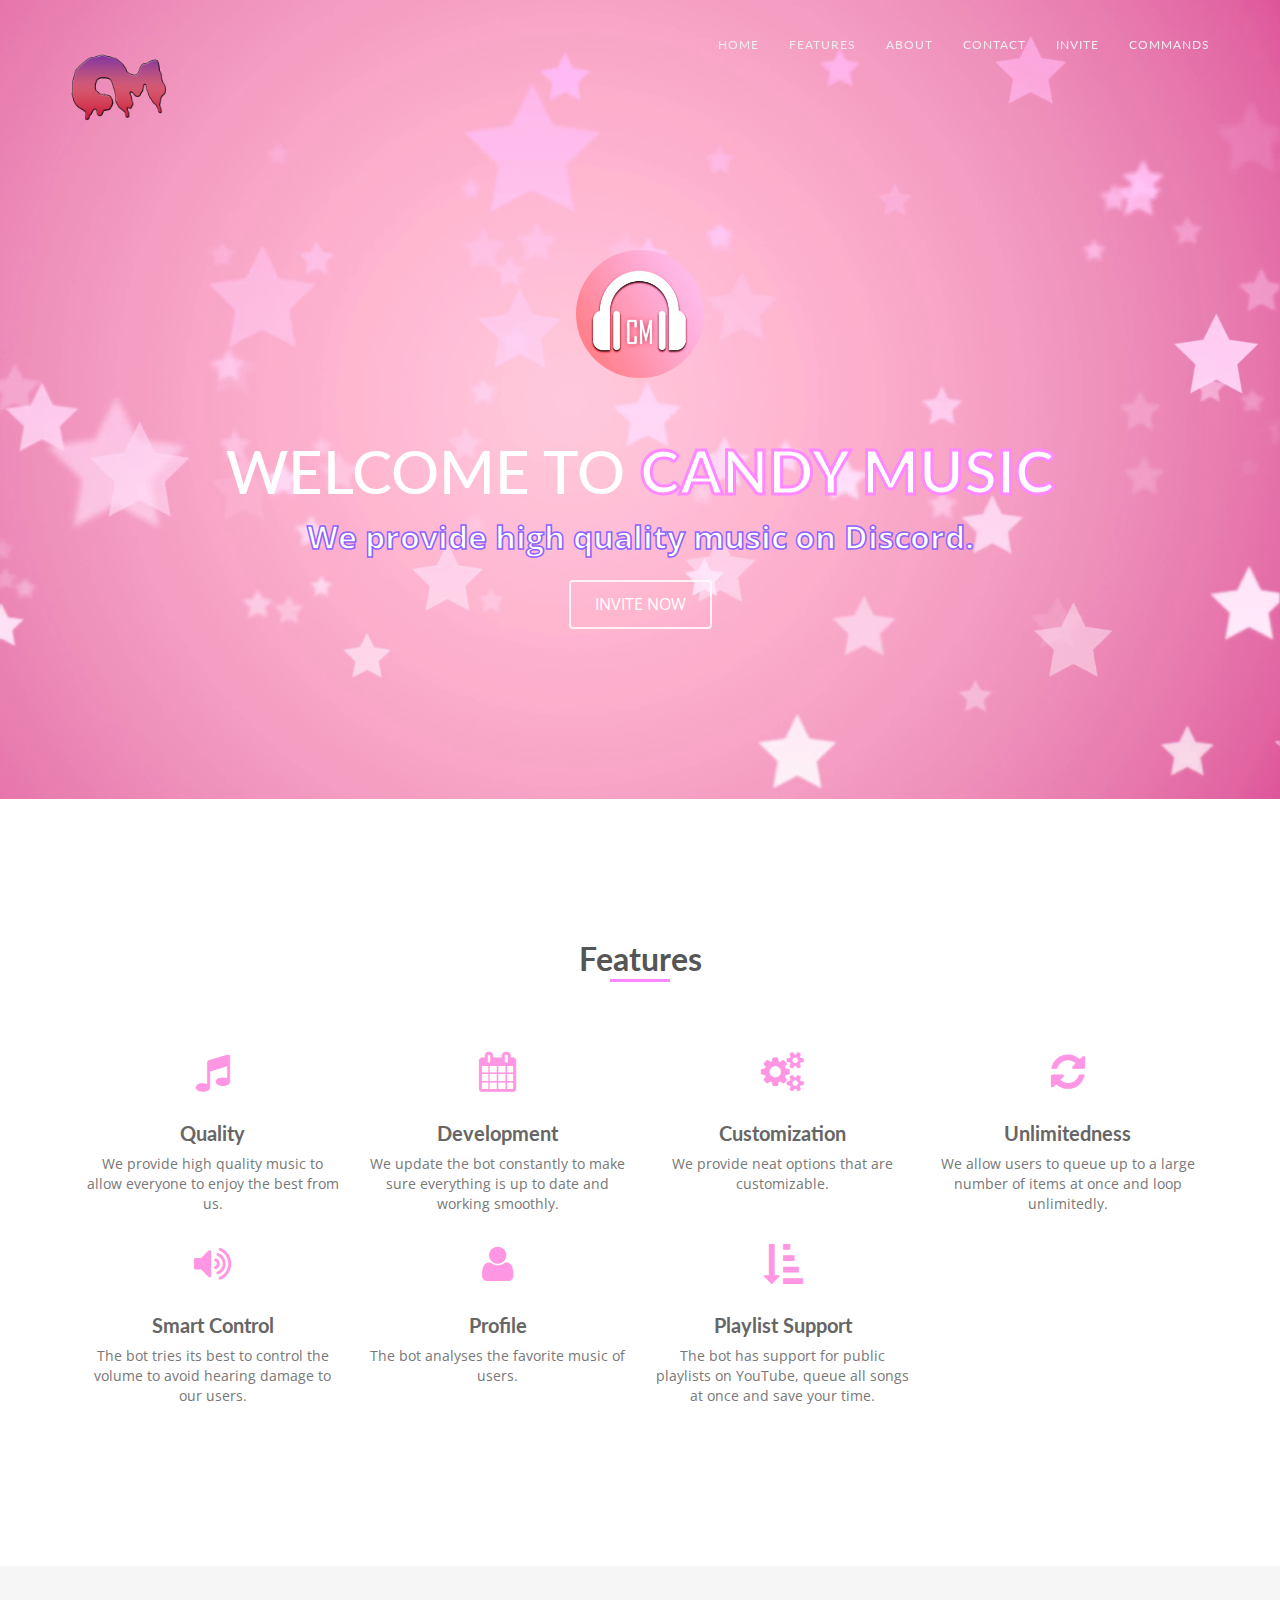
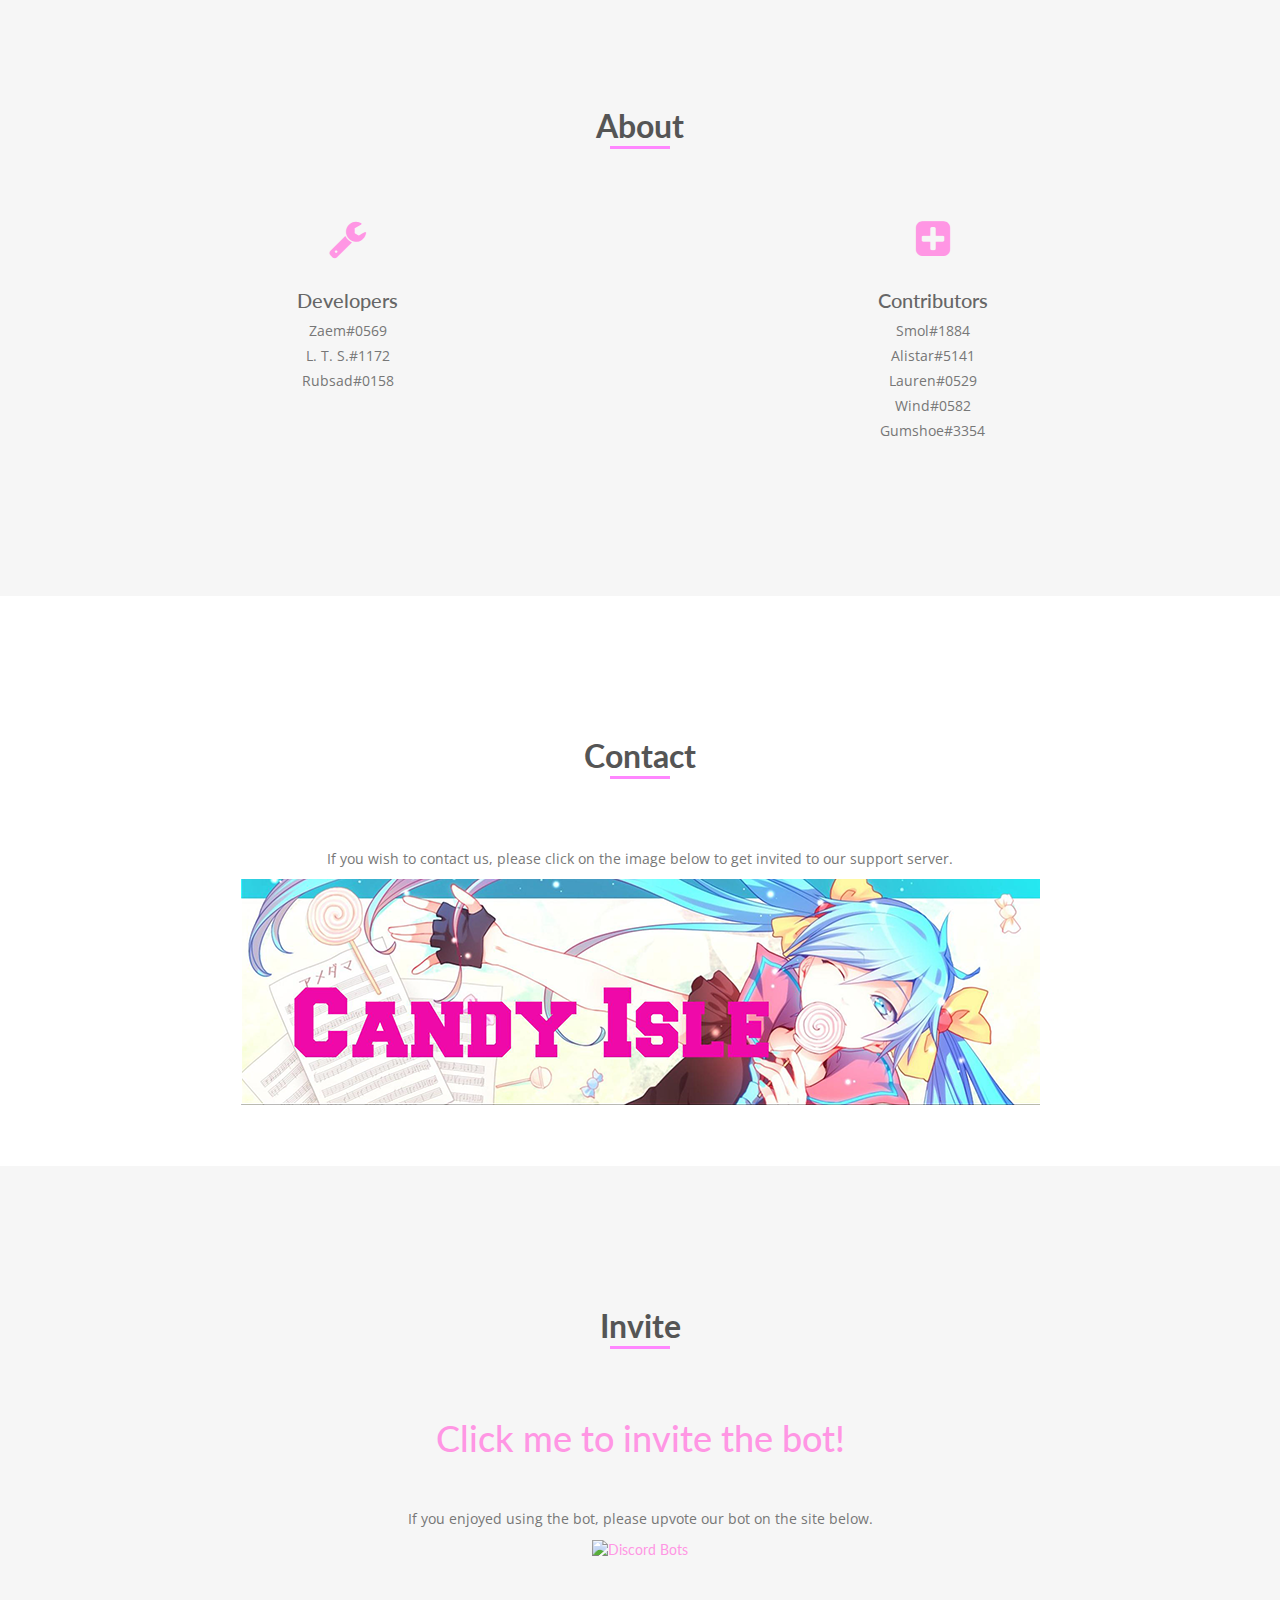
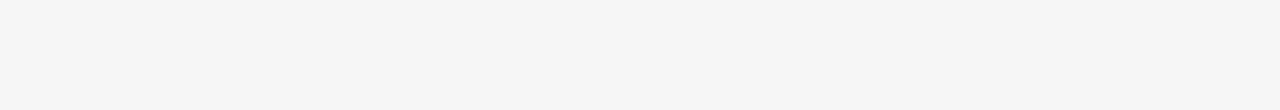
==== commit 91397b3c: "Update index.html" ====
--- a/index.html
+++ b/index.html
@@ -139,7 +139,7 @@
       </div>
 	<div class="col-md-3 col-sm-4 service"> <i class="fa fa-sort-amount-asc"></i>
         <h4>Playlist Support</h4>
-        <p>The bot has support for public playlist on YouTube, queue all songs at once and save your time.</p>
+        <p>The bot has support for public playlists on YouTube, queue all songs at once and save your time.</p>
       </div>
 
 		</div>
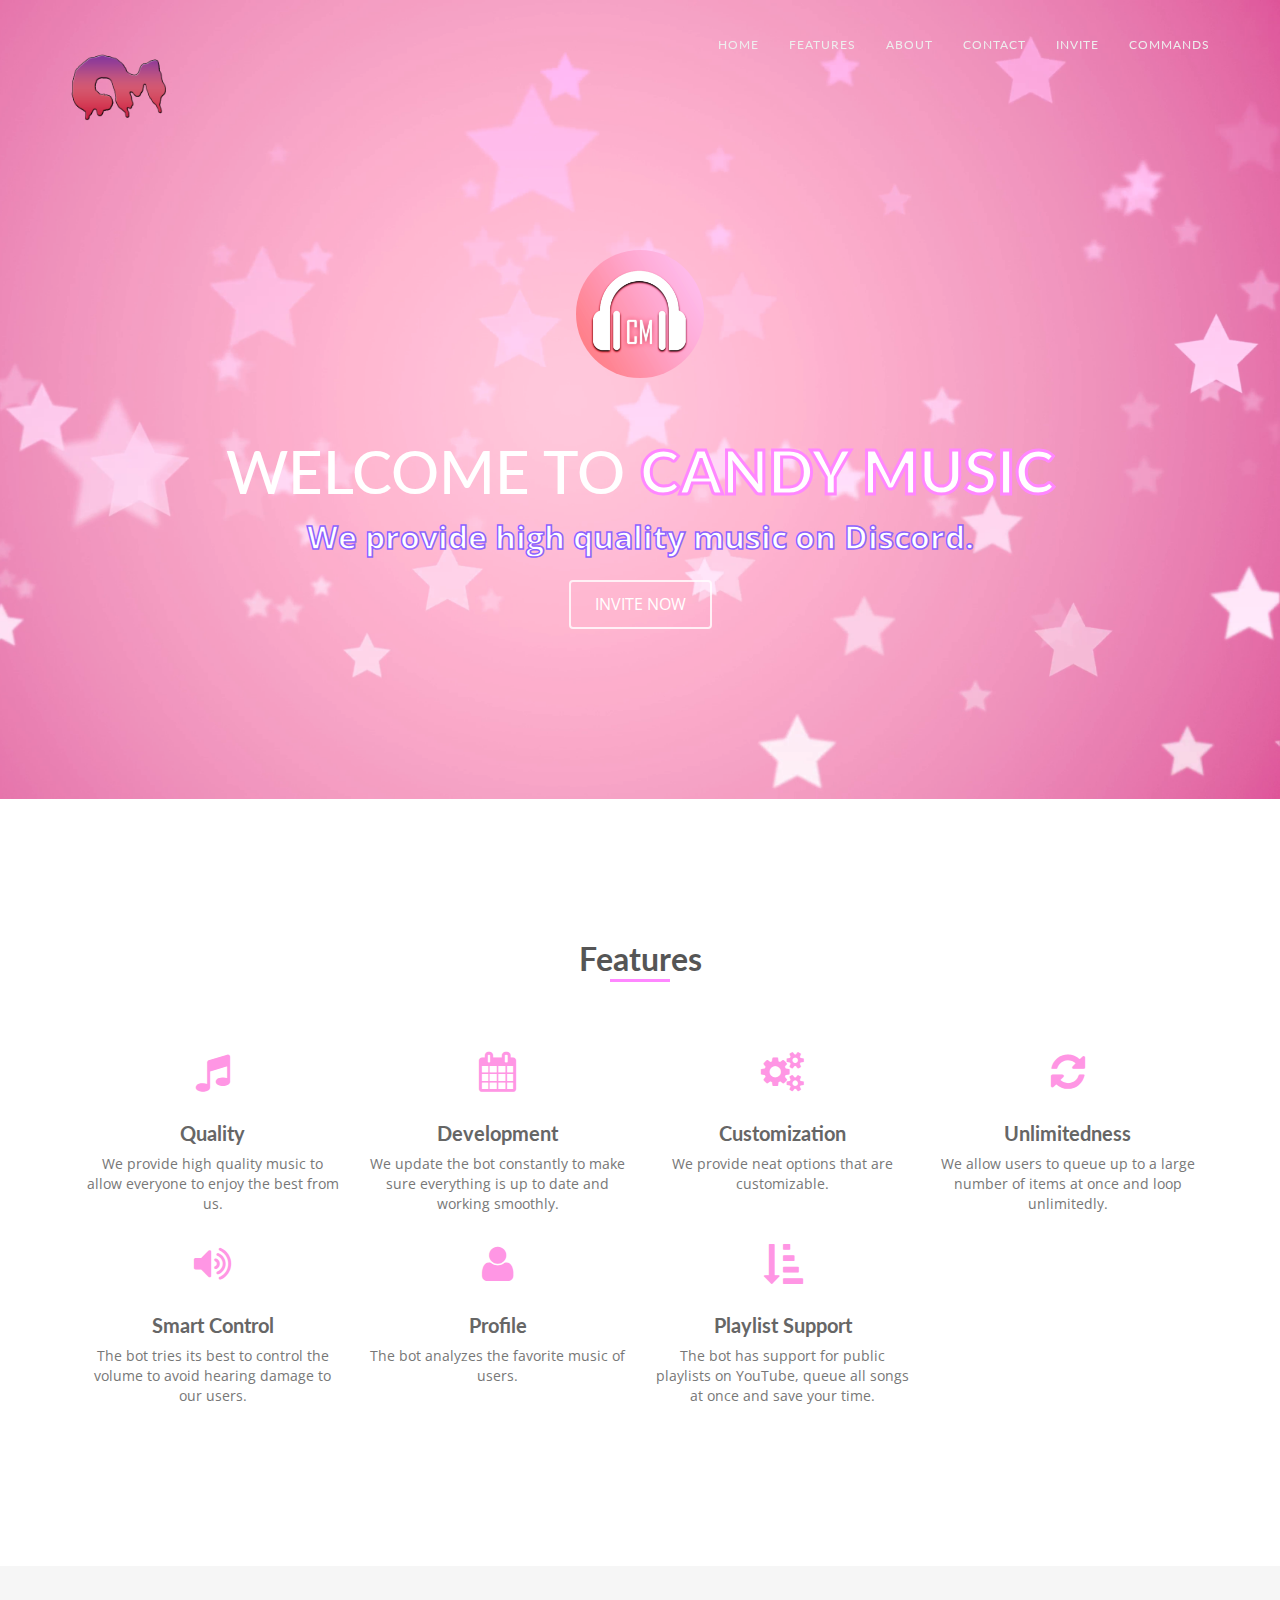
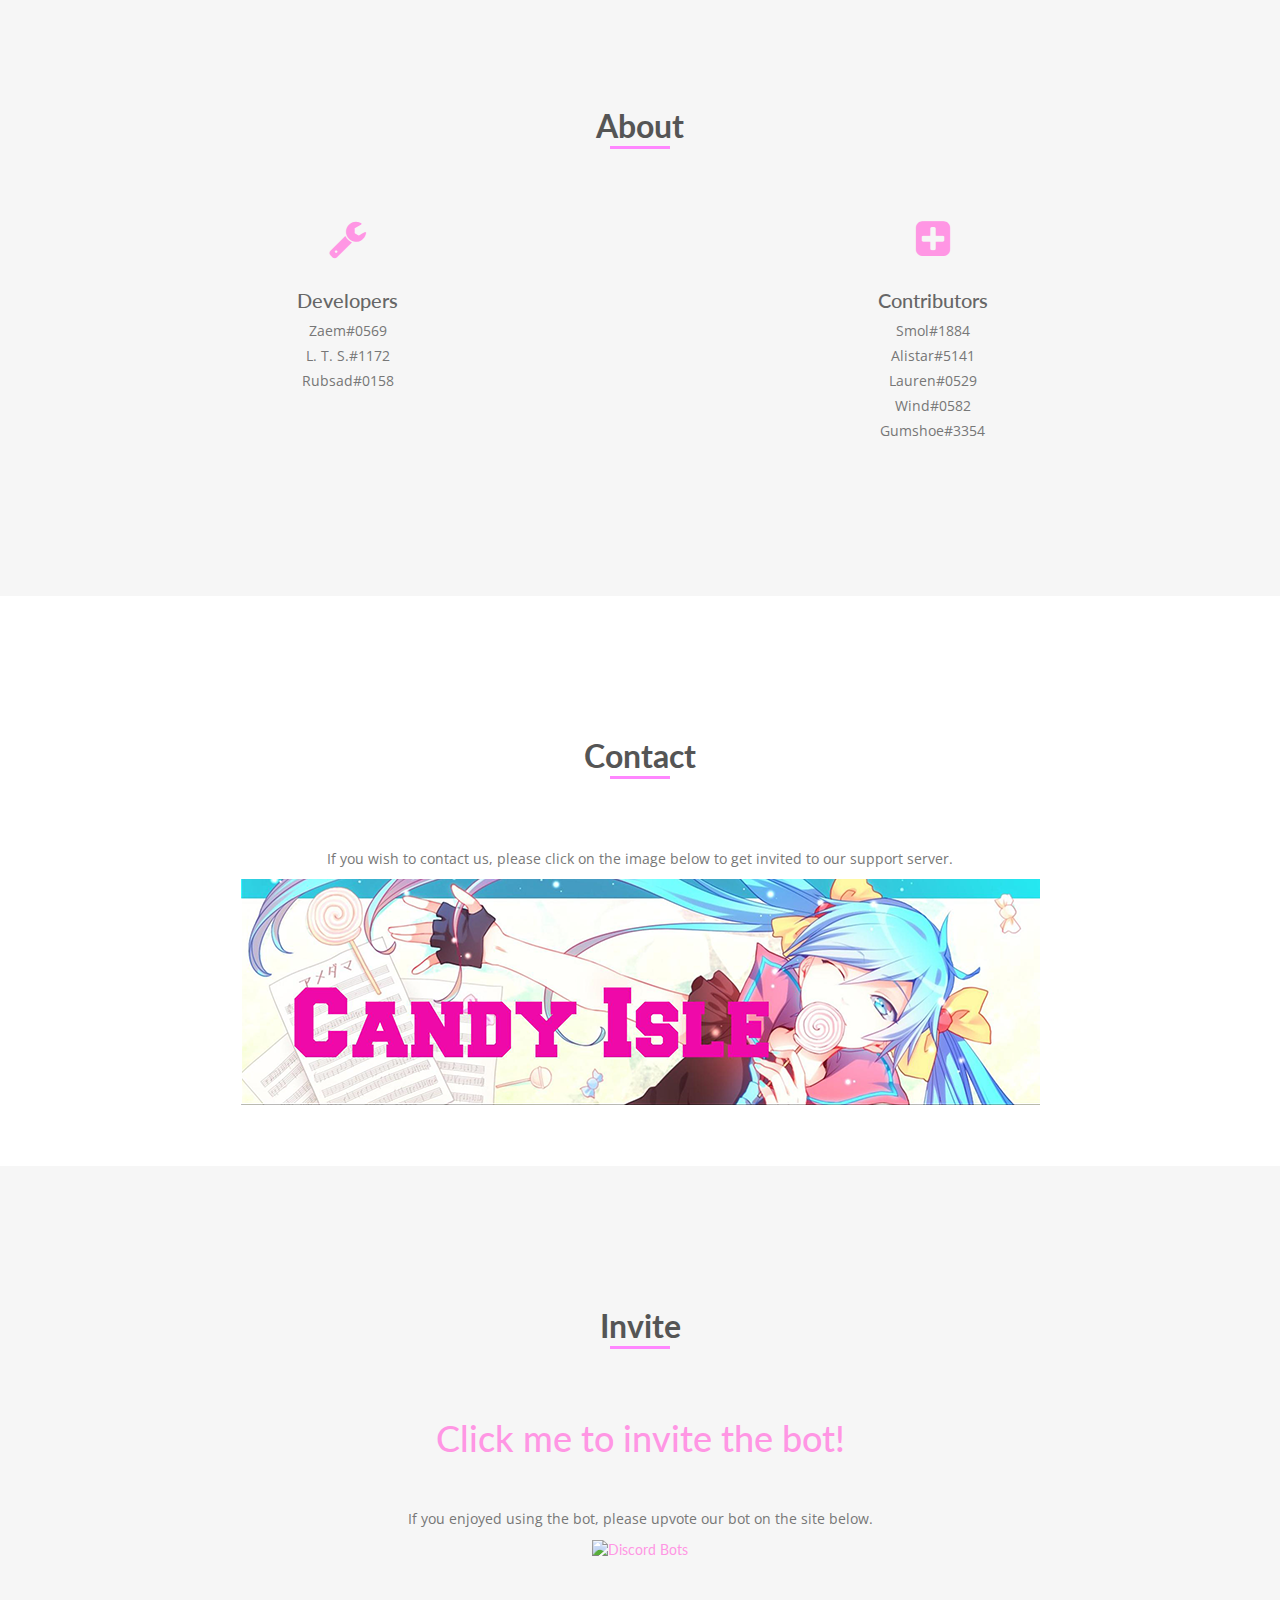
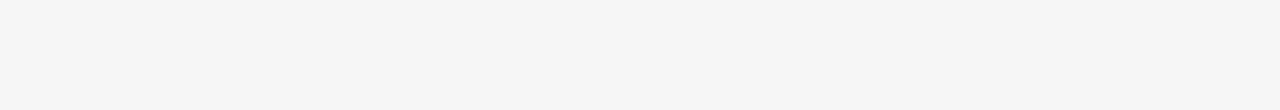
==== commit e86c3b11: "Update index.html" ====
--- a/index.html
+++ b/index.html
@@ -135,7 +135,7 @@
       </div>
 	<div class="col-md-3 col-sm-4 service"> <i class="fa fa-user"></i>
         <h4>Profile</h4>
-        <p>The bot analyses the favorite music of users.</p>
+        <p>The bot analyzes the favorite music of users.</p>
       </div>
 	<div class="col-md-3 col-sm-4 service"> <i class="fa fa-sort-amount-asc"></i>
         <h4>Playlist Support</h4>
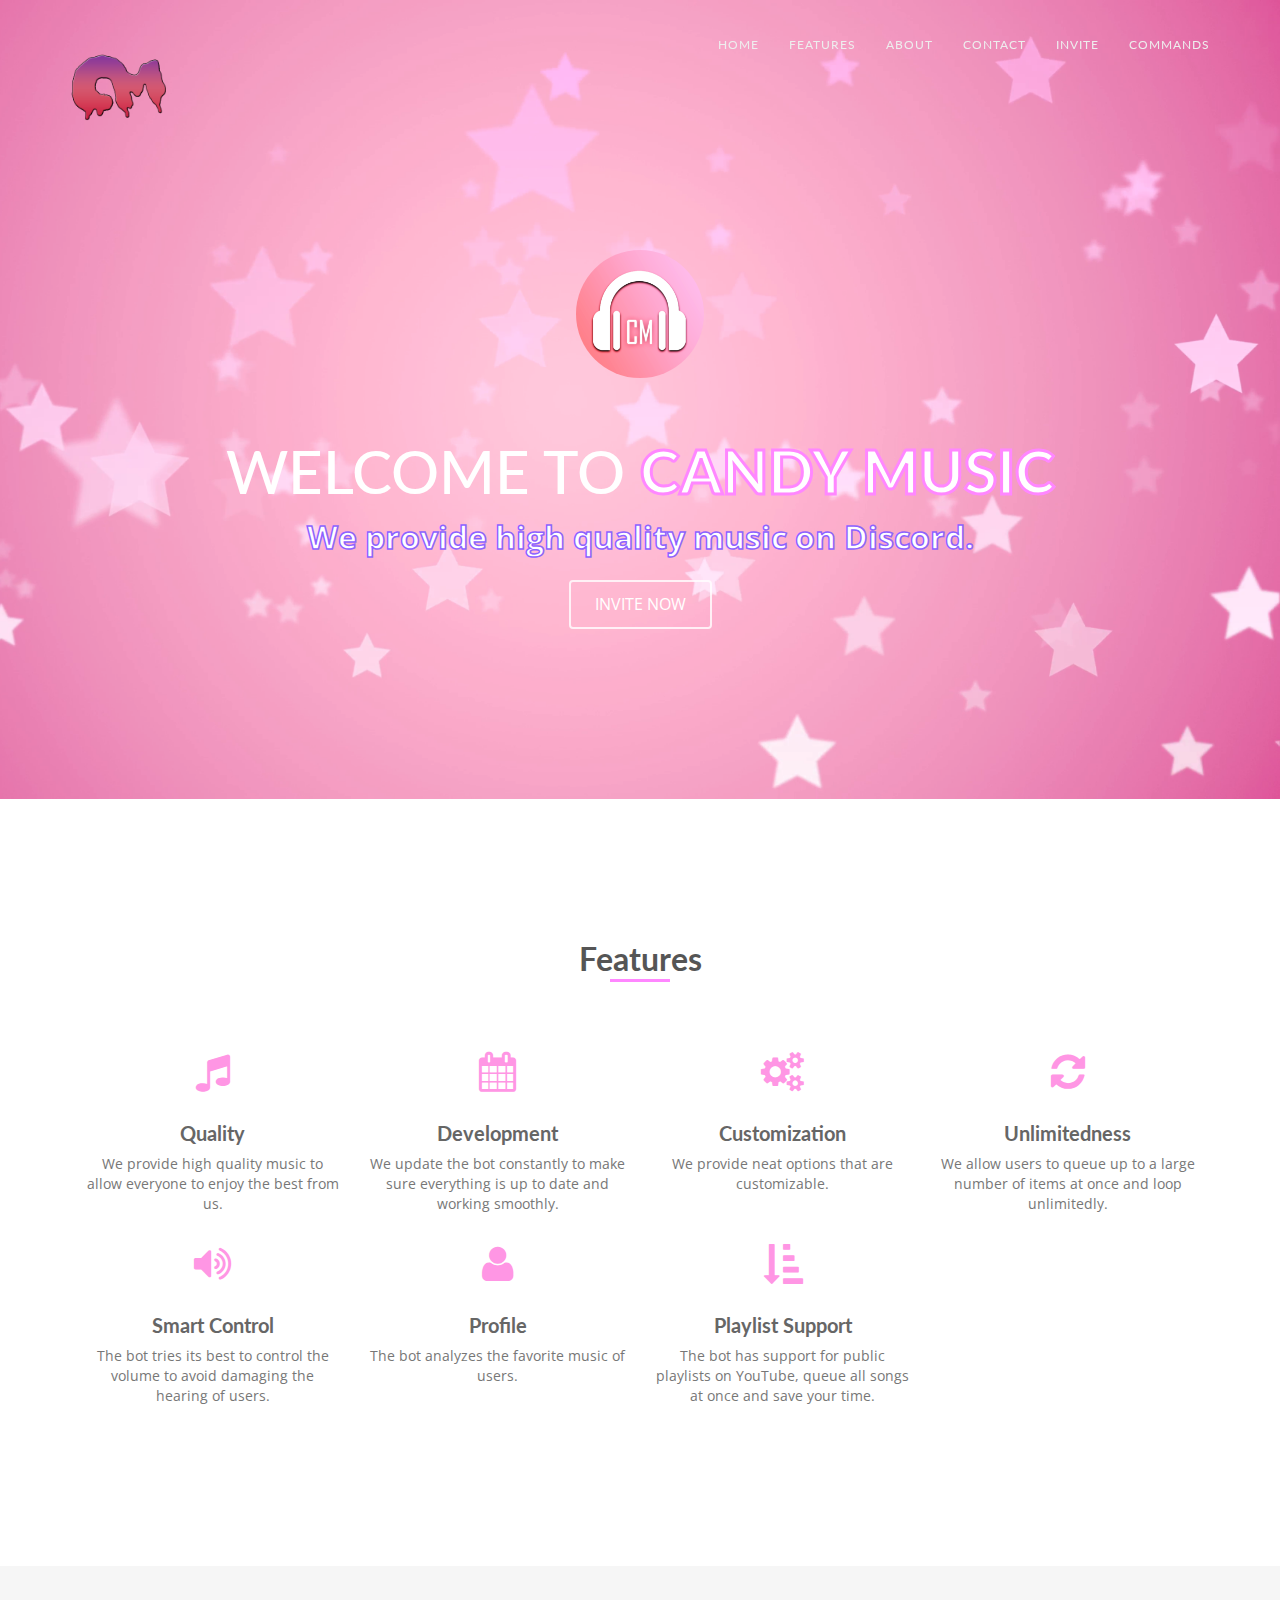
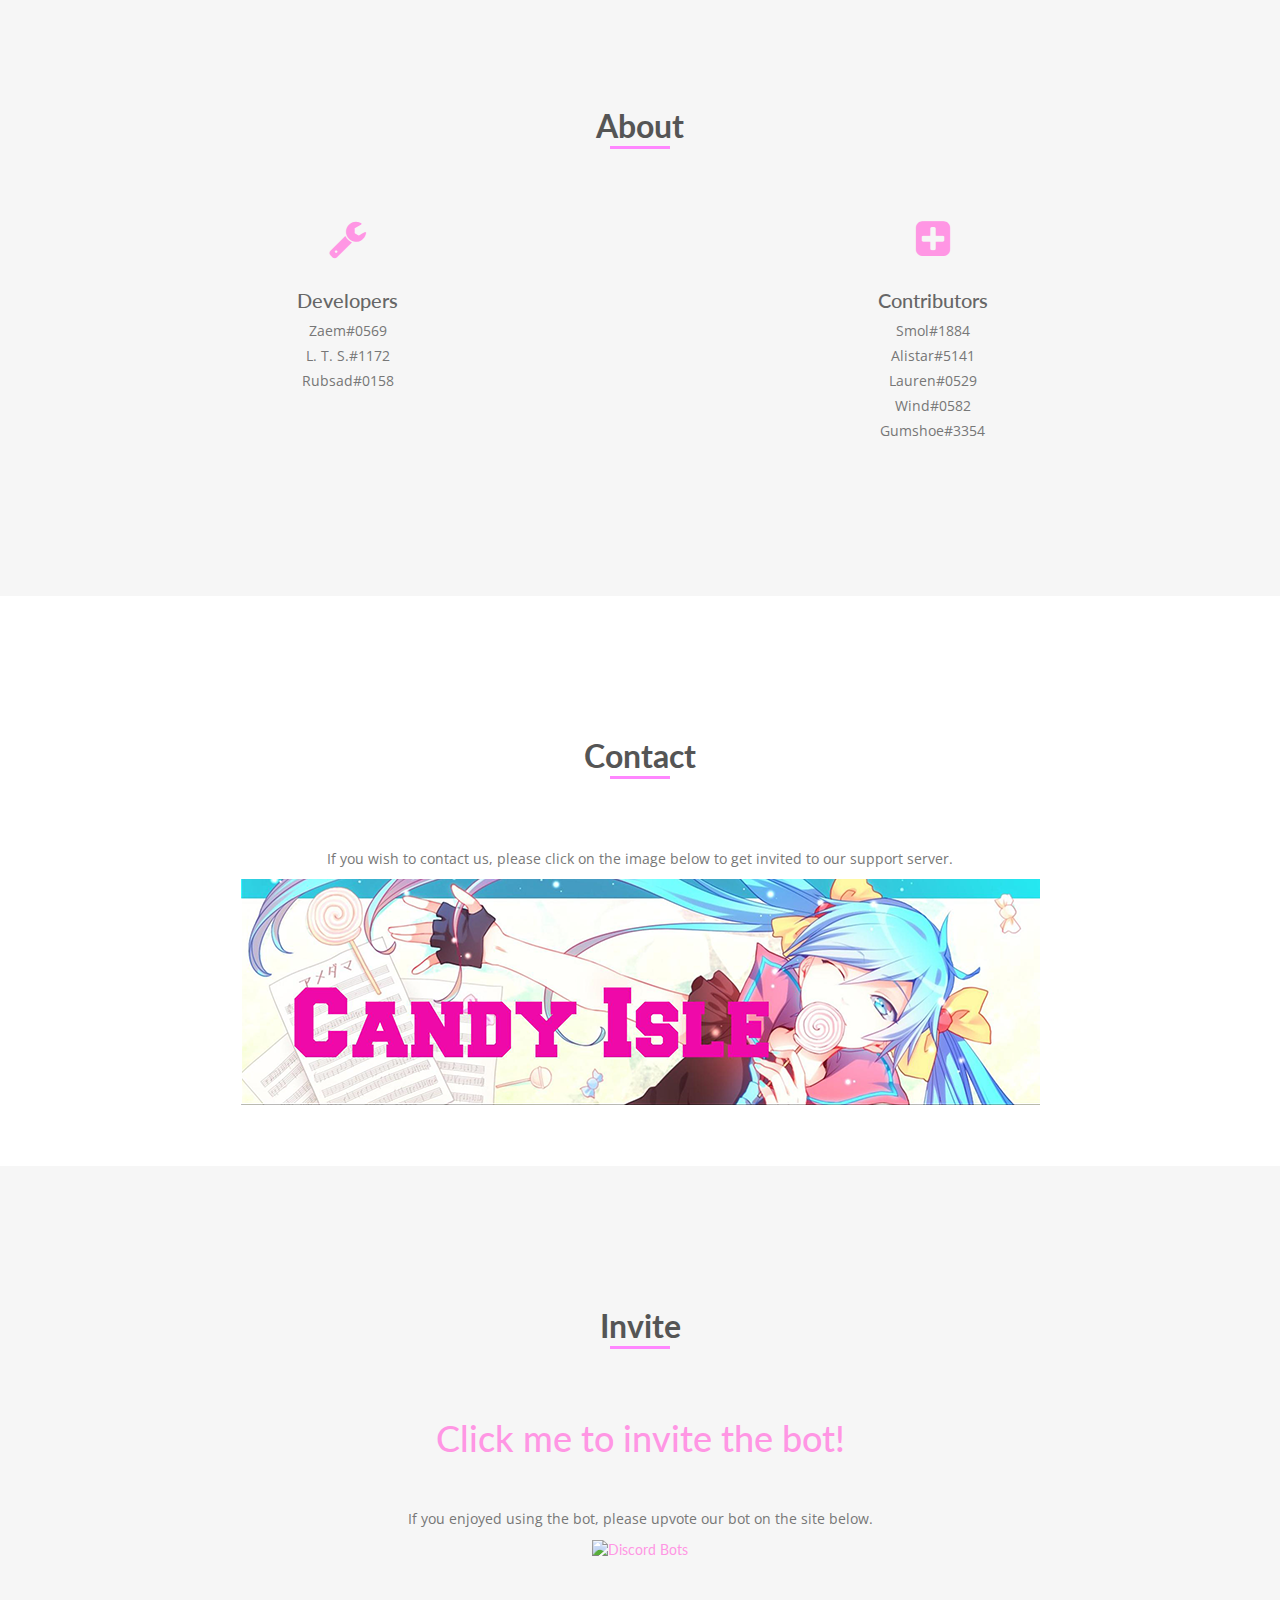
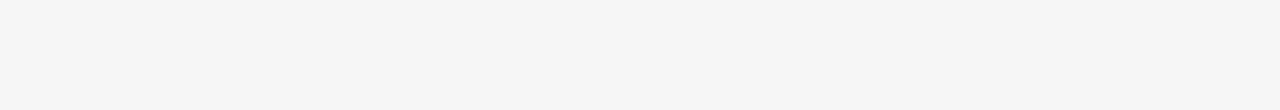
==== commit 074f454e: "Update index.html" ====
--- a/index.html
+++ b/index.html
@@ -131,7 +131,7 @@
       </div>
 	<div class="col-md-3 col-sm-4 service"> <i class="fa fa-volume-up"></i>
         <h4>Smart Control</h4>
-        <p>The bot tries its best to control the volume to avoid hearing damage to our users.</p>
+        <p>The bot tries its best to control the volume to avoid damaging the hearing of users.</p>
       </div>
 	<div class="col-md-3 col-sm-4 service"> <i class="fa fa-user"></i>
         <h4>Profile</h4>
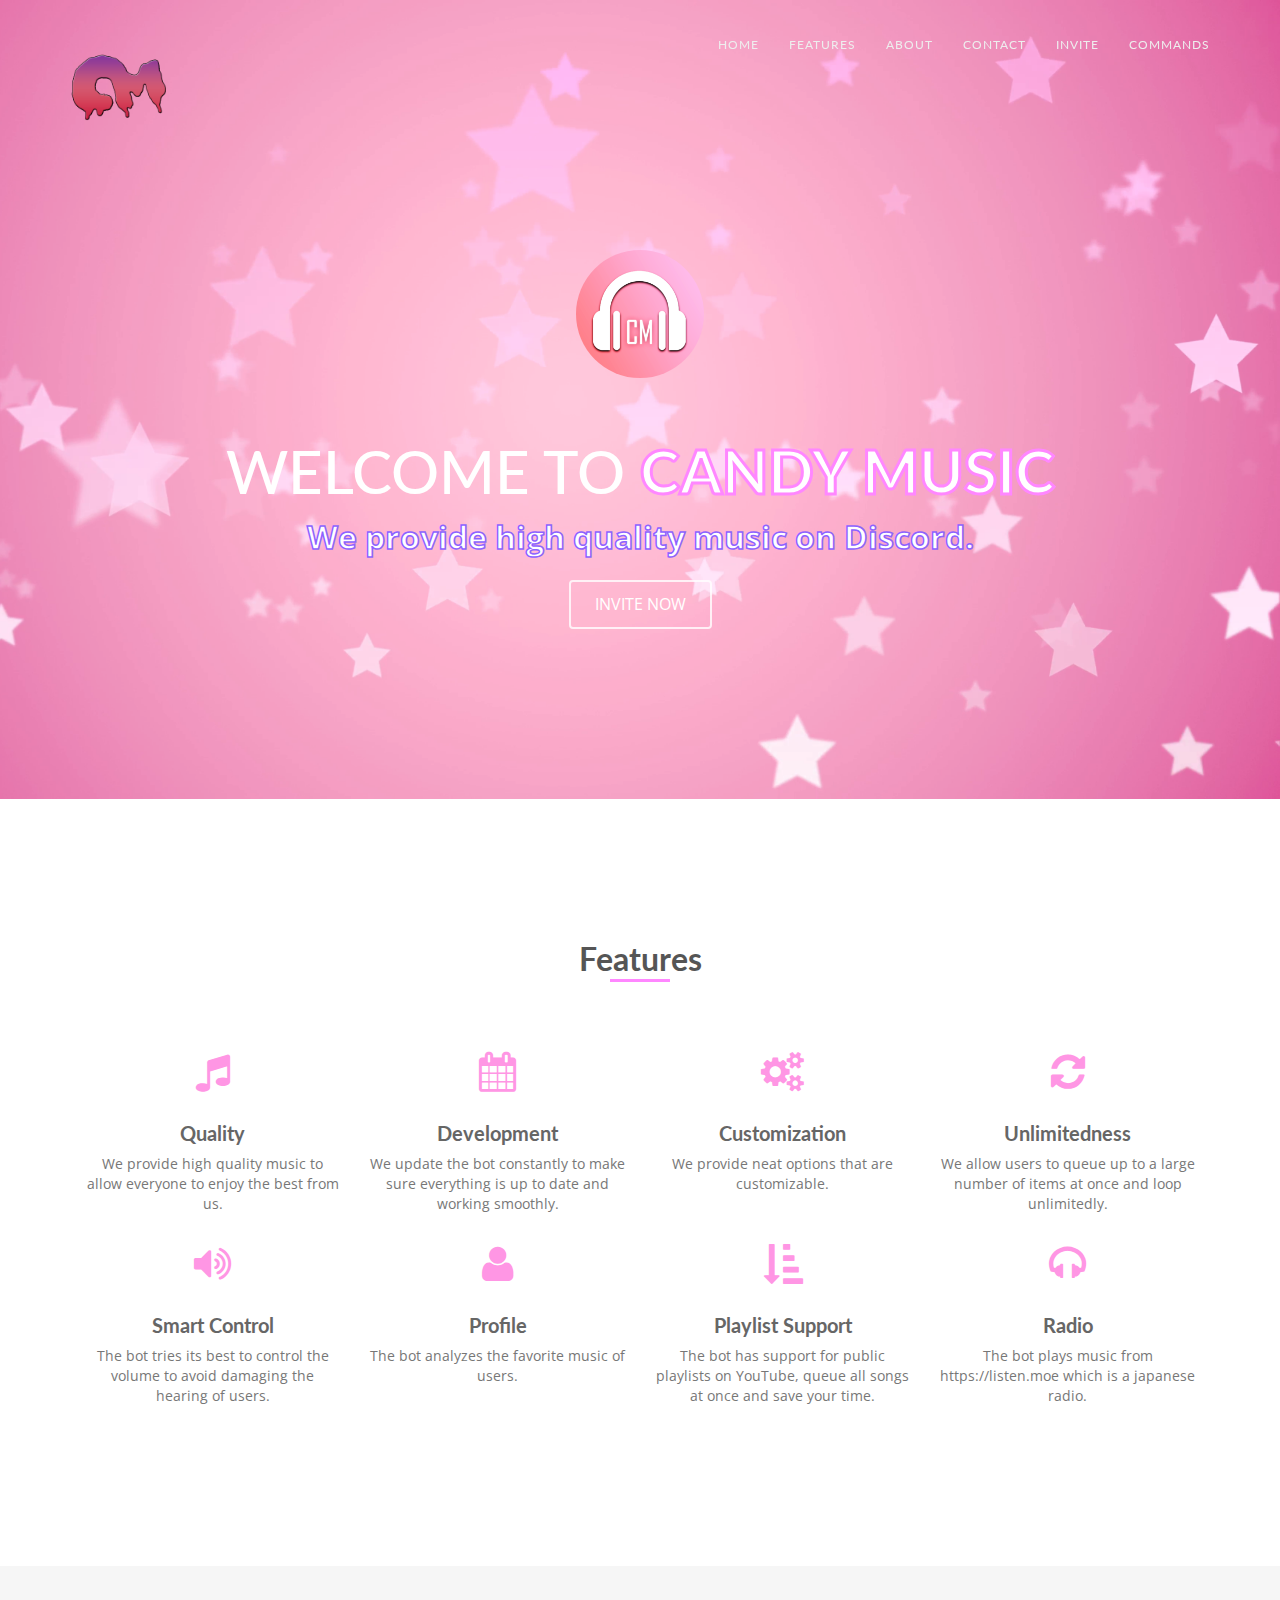
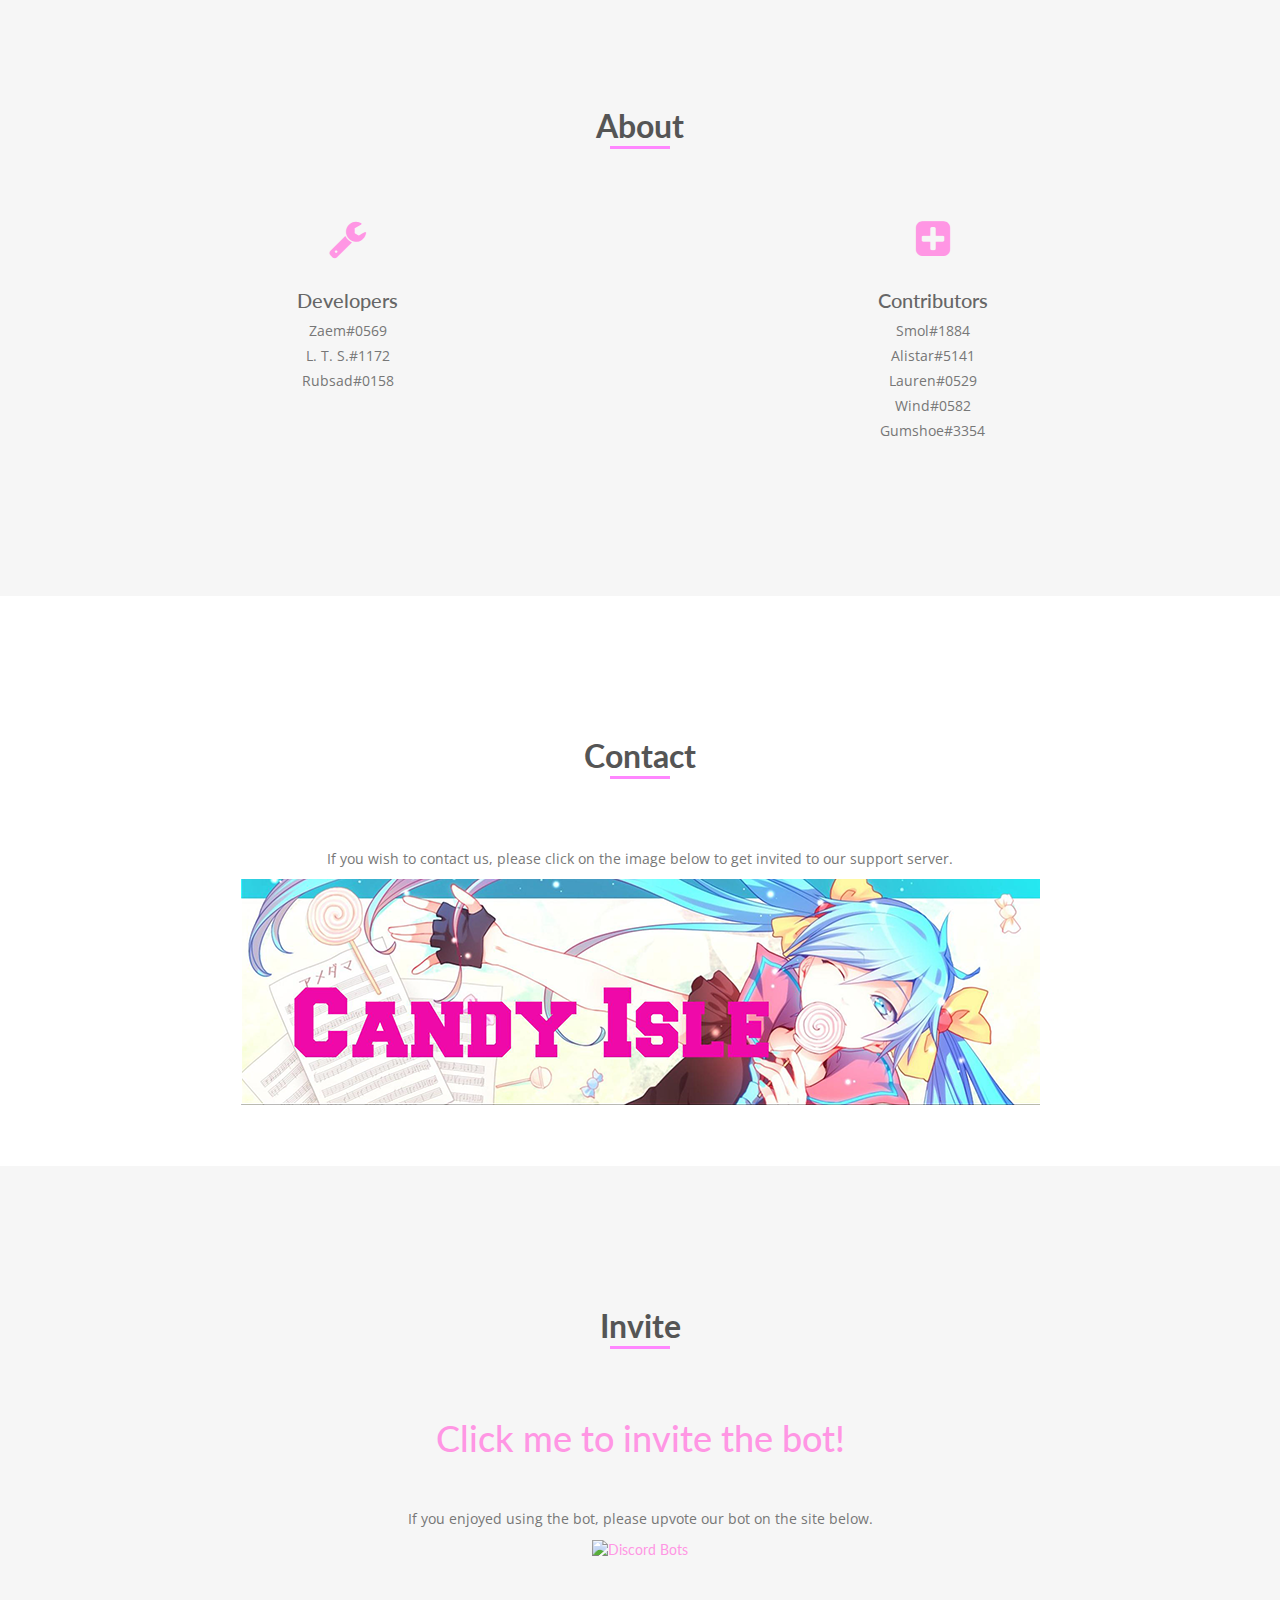
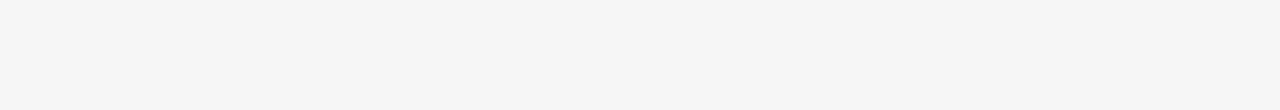
==== commit 47f4e1dd: "Update index.html" ====
--- a/index.html
+++ b/index.html
@@ -140,8 +140,11 @@
 	<div class="col-md-3 col-sm-4 service"> <i class="fa fa-sort-amount-asc"></i>
         <h4>Playlist Support</h4>
         <p>The bot has support for public playlists on YouTube, queue all songs at once and save your time.</p>
-      </div>
-
+	  </div>
+	<div class="col-md-3 col-sm-4 service"> <i class="fa fa-headphones"></i>
+        <h4>Radio</h4>
+        <p>The bot plays music from https://listen.moe which is a japanese radio.</p>
+      </div>
 		</div>
     </div>
   </div>
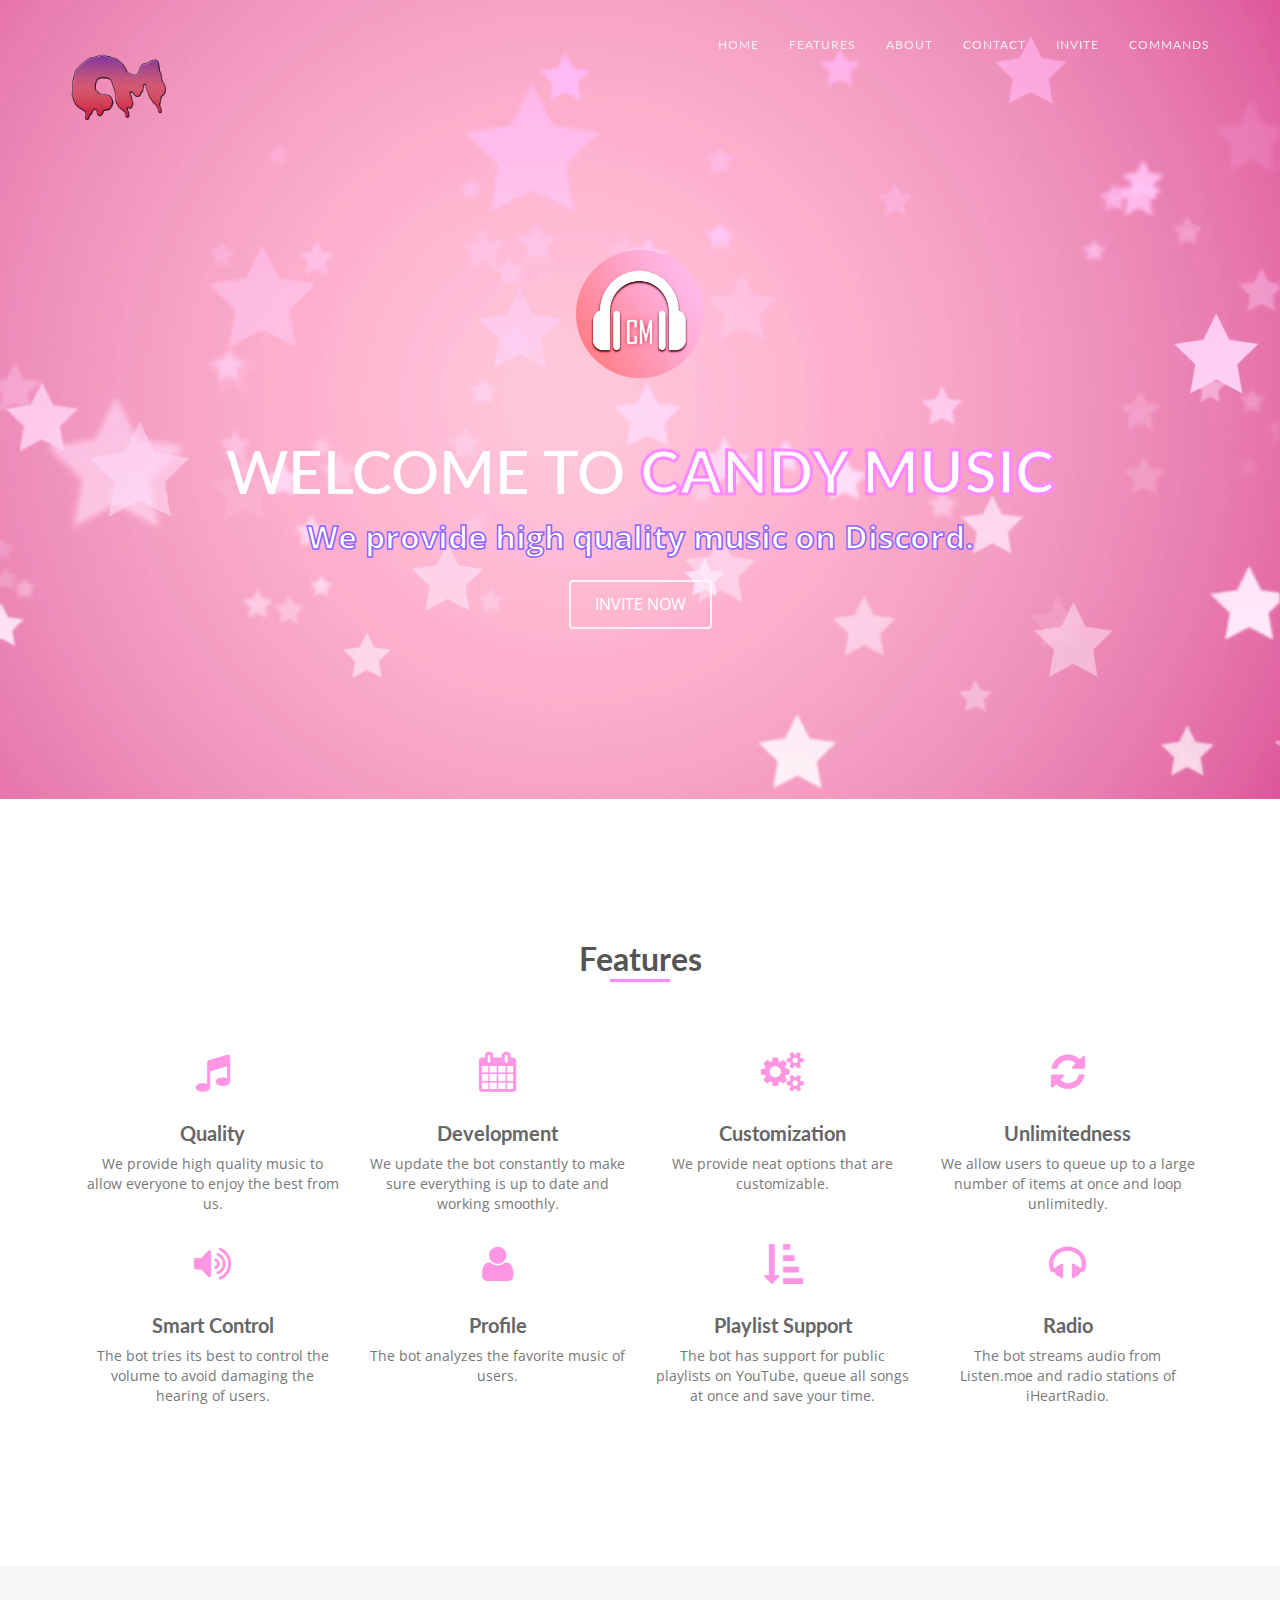
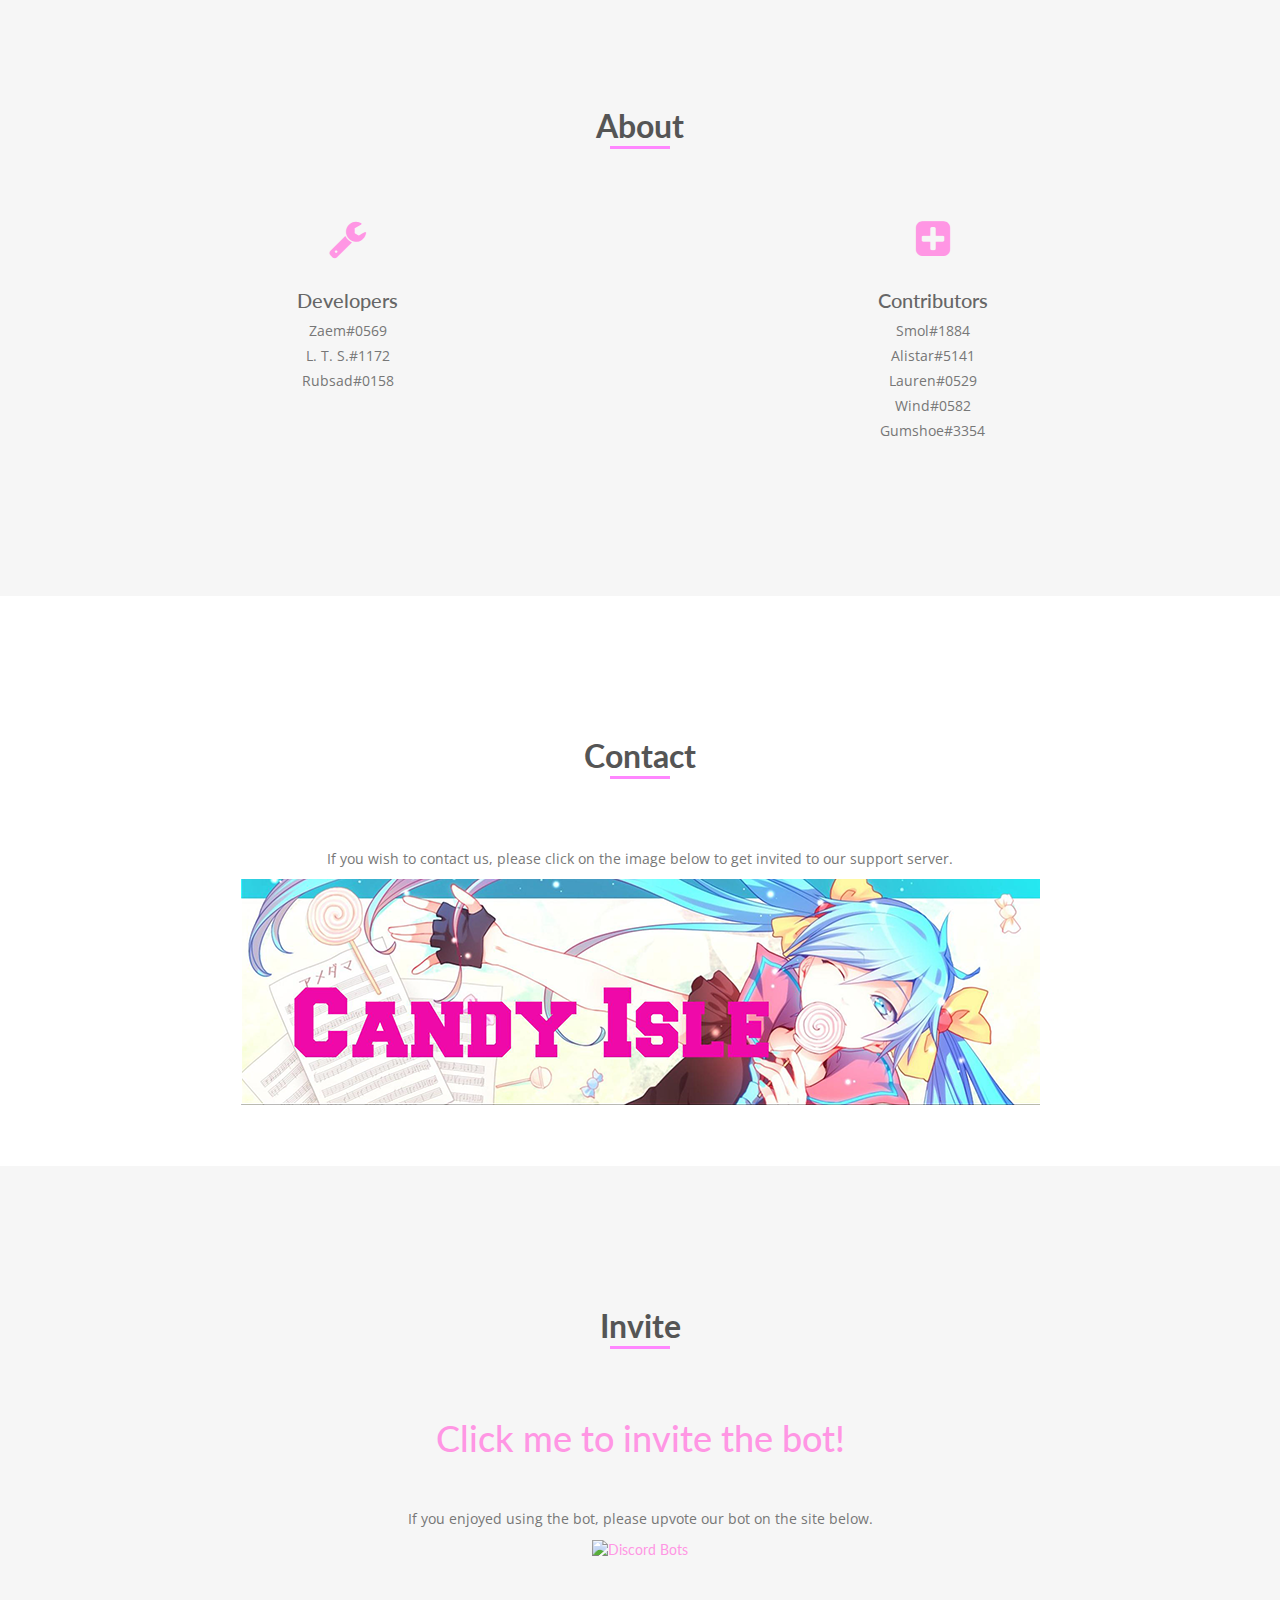
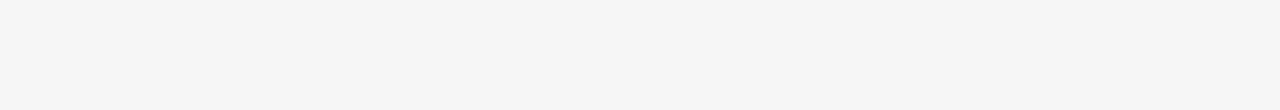
==== commit 69267663: "Update index.html" ====
--- a/index.html
+++ b/index.html
@@ -143,7 +143,7 @@
 	  </div>
 	<div class="col-md-3 col-sm-4 service"> <i class="fa fa-headphones"></i>
         <h4>Radio</h4>
-        <p>The bot plays music from https://listen.moe which is a japanese radio.</p>
+        <p>The bot streams audio from Listen.moe and radio stations of iHeartRadio.</p>
       </div>
 		</div>
     </div>
